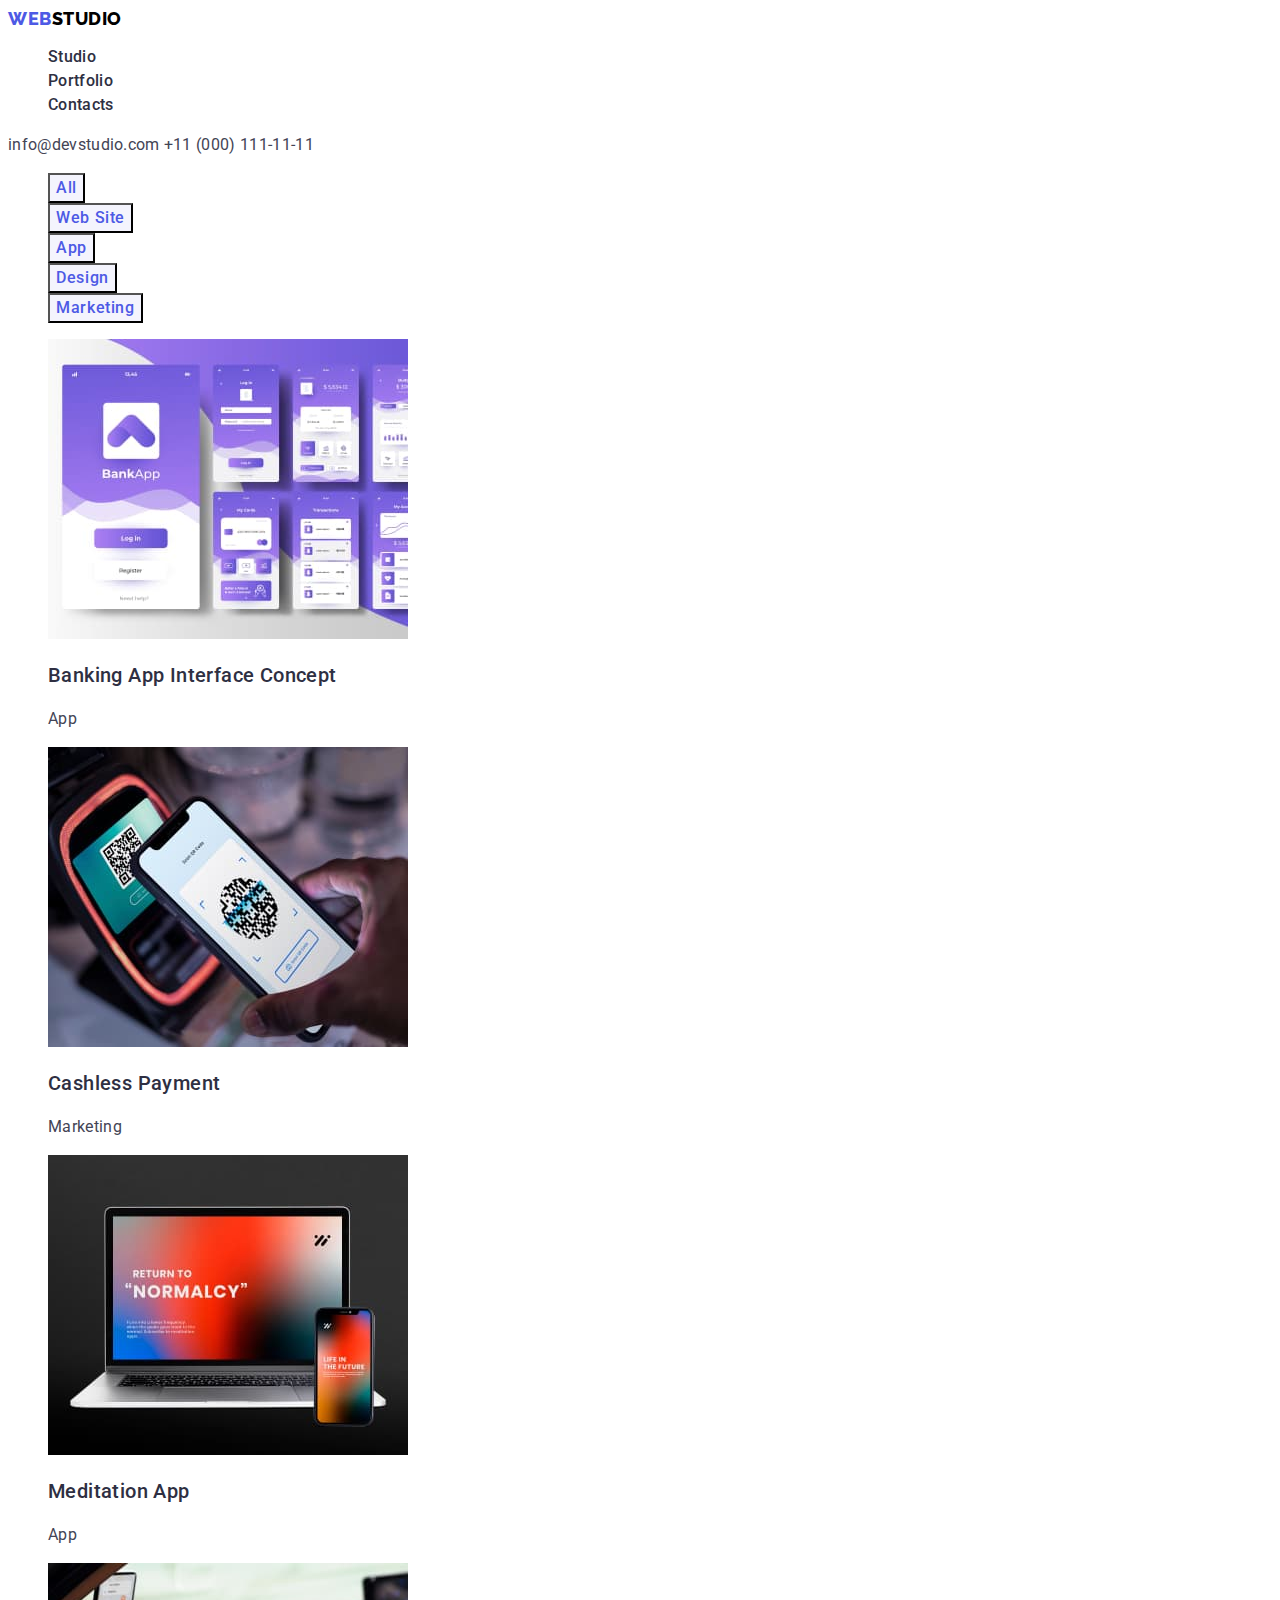
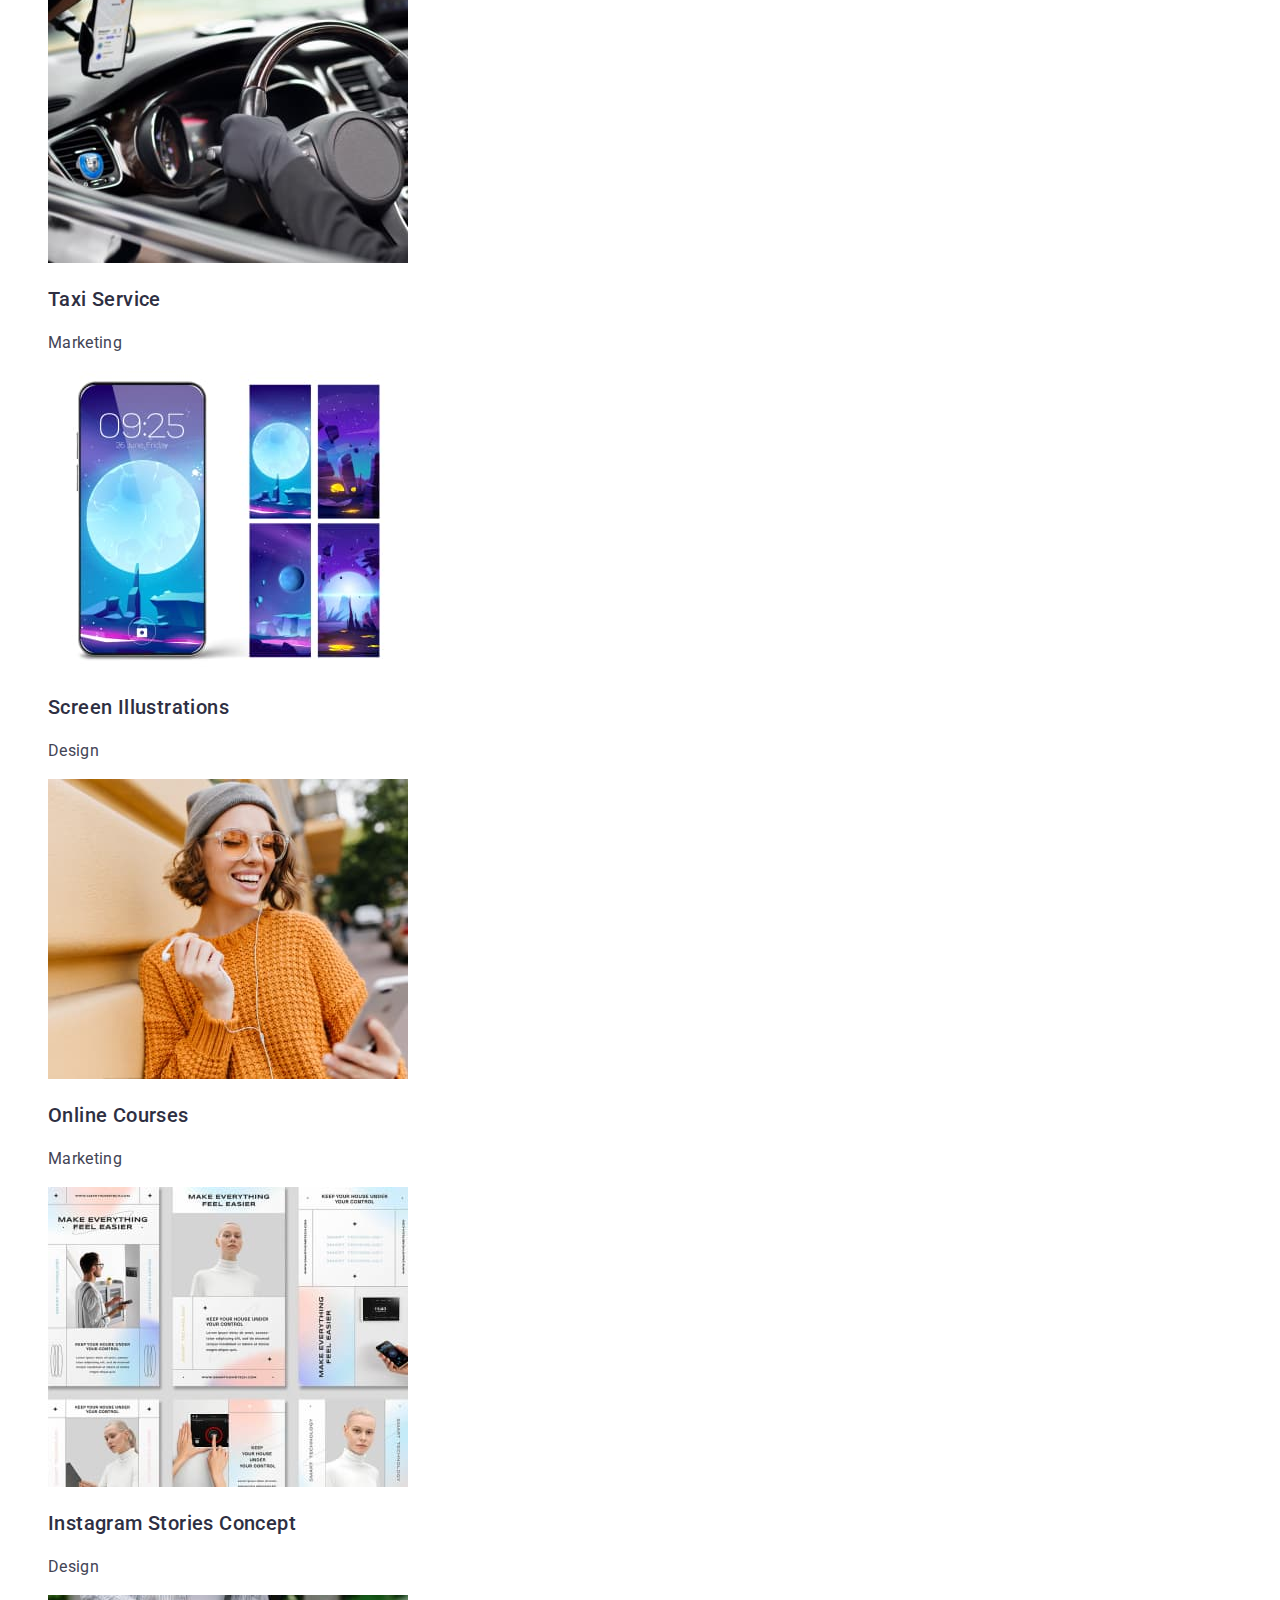
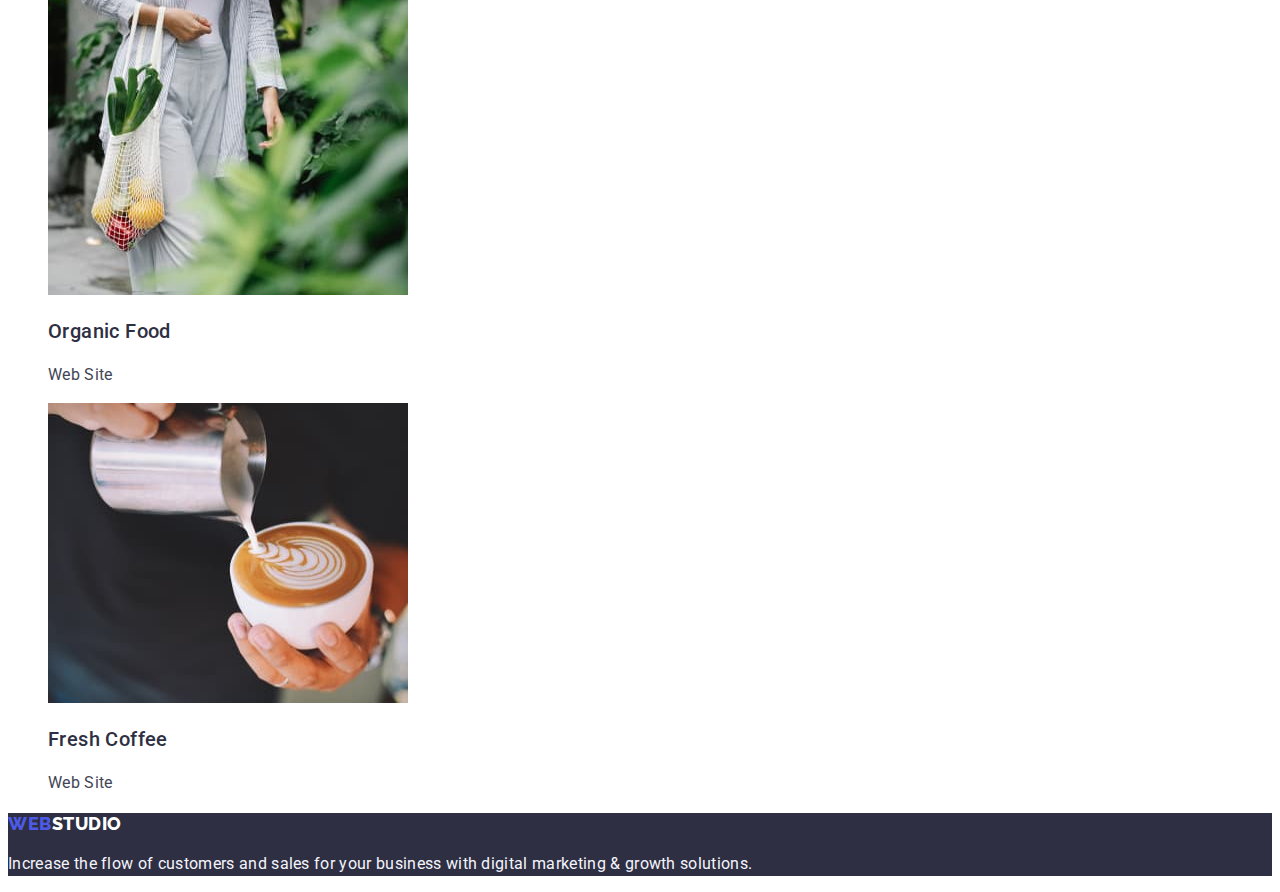
==== portfolio.html @ 9b26c0ab "logo" ====
<!DOCTYPE html>
<html lang="en">
  <head>
    <meta charset="UTF-8" />
    <meta http-equiv="X-UA-Compatible" content="IE=edge" />
    <meta name="viewport" content="width=device-width, initial-scale=1.0" />
    <title>Portfolio</title>
    <link rel="preconnect" href="https://fonts.googleapis.com" />
    <link rel="preconnect" href="https://fonts.gstatic.com" crossorigin />
    <link
      href="https://fonts.googleapis.com/css2?family=Raleway:wght@800&family=Roboto:wght@400;500;700&display=swap"
      rel="stylesheet"
    />
    <link rel="stylesheet" href="./css/styles.css" />
  </head>
  <body>
    <!-- header -->

    <header class="page-header">
      <nav class="page-navigation">
        <a class="link logo" href="./index.html"
          >WEB<span class="logo-second-word-black">STUDIO</span>
        </a>
        <ul class="list menu">
          <li class="menu-item"><a class="link menu-link" href="./index.html">Studio</a></li>
          <li class="menu-item"><a class="link menu-link" href="">Portfolio</a></li>
          <li class="menu-item"><a class="link menu-link" href="">Contacts</a></li>
        </ul>
      </nav>
      <a class="link contact" href="mailto:info@devstudio.com">info@devstudio.com</a>
      <a class="link contact" href="tel:+11(000)1111111">+11 (000) 111-11-11</a>
    </header>

    <!-- MAIN  CONTENT -->
    <!-- buttons -->
    <main>
      <section class="filter">
        <h1 hidden>portfolio filters</h1>
        <ul class="list menu-filter">
          <li class="menu-filter-item">
            <button class="menu-filter-btn" type="button">All</button>
          </li>
          <li class="menu-filter-item">
            <button class="menu-filter-btn" type="button">Web Site</button>
          </li>
          <li class="menu-filter-item">
            <button class="menu-filter-btn" type="button">App</button>
          </li>
          <li class="menu-filter-item">
            <button class="menu-filter-btn" type="button">Design</button>
          </li>
          <li class="menu-filter-item">
            <button class="menu-filter-btn" type="button">Marketing</button>
          </li>
        </ul>

        <h2 hidden>portfolio items</h2>
        <ul class="list portfolio-list">
          <li class="portfolio-list-item">
            <img
              class="portfolio-list-img"
              src="./images/portfolio/bank-app-screens.jpg"
              alt="screens of banking app interface"
              width="360"
              height="300"
            />
            <h3 class="portfolio-list-branch">Banking App Interface Concept</h3>
            <p class="portfolio-list-activity">App</p>
          </li>
          <li class="portfolio-list-item">
            <img
              class="portfolio-list-img"
              src="./images/portfolio/scanner-on-the-phone.jpg"
              alt="someone scan the QR code"
              width="360"
              height="300"
            />
            <h3 class="portfolio-list-branch">Cashless Payment</h3>
            <p class="portfolio-list-activity">Marketing</p>
          </li>
          <li class="portfolio-list-item">
            <img
              class="portfolio-list-img"
              src="./images/portfolio/laptop-and-phone.jpg"
              alt="laptop and phone with a meditation application interface on the screen"
              width="360"
              height="300"
            />
            <h3 class="portfolio-list-branch">Meditation App</h3>
            <p class="portfolio-list-activity">App</p>
          </li>

          <li class="portfolio-list-item">
            <img
              class="portfolio-list-img"
              src="./images/portfolio/car-steering-wheel.jpg"
              alt="someone is driving a car"
              width="360"
              height="300"
            />
            <h3 class="portfolio-list-branch">Taxi Service</h3>
            <p class="portfolio-list-activity">Marketing</p>
          </li>
          <li class="portfolio-list-item">
            <img
              class="portfolio-list-img"
              src="./images/portfolio/themes-for-phone.jpg"
              alt="phone and monthly themes for it"
              width="360"
              height="300"
            />
            <h3 class="portfolio-list-branch">Screen Illustrations</h3>
            <p class="portfolio-list-activity">Design</p>
          </li>
          <li class="portfolio-list-item">
            <img
              class="portfolio-list-img"
              src="./images/portfolio/girl-in-glasses.jpg"
              alt="a girl in yellow glasses looks at the phone"
              width="360"
              height="300"
            />
            <h3 class="portfolio-list-branch">Online Courses</h3>
            <p class="portfolio-list-activity">Marketing</p>
          </li>

          <li class="portfolio-list-item">
            <img
              class="portfolio-list-img"
              src="./images/portfolio/slides-with-smart-home-concepts.jpg"
              alt="slides with smart home concepts"
              width="360"
              height="300"
            />
            <h3 class="portfolio-list-branch">Instagram Stories Concept</h3>
            <p class="portfolio-list-activity">Design</p>
          </li>
          <li class="portfolio-list-item">
            <img
              class="portfolio-list-img"
              src="./images/portfolio/woman-with-vegetables.jpg"
              alt="a woman in white pants walks with vegetables"
              width="360"
              height="300"
            />
            <h3 class="portfolio-list-branch">Organic Food</h3>
            <p class="portfolio-list-activity">Web Site</p>
          </li>
          <li class="portfolio-list-item">
            <img
              class="portfolio-list-img"
              src="./images/portfolio/cup-of-coffy.jpg"
              alt="the barista makes coffee"
              width="360"
              height="300"
            />
            <h3 class="portfolio-list-branch">Fresh Coffee</h3>
            <p class="portfolio-list-activity">Web Site</p>
          </li>
        </ul>
      </section>
    </main>

    <!-- footer -->

    <footer class="footer">
      <h3 class="logo">WEB<span class="logo-second-word-white">STUDIO</span></h3>
      <p class="footer-message">
        Increase the flow of customers and sales for your business with digital marketing & growth
        solutions.
      </p>
    </footer>
  </body>
</html>
---- css/styles.css ----
.list {
  list-style: none;
}

.link {
  text-decoration: none;
}

button {
  font-family: inherit;
  cursor: pointer;
}

:root {
  --main-font-family: 'Roboto', sans-serif;
}

body {
  font-family: var(--main-font-family);
}

/* header */

.menu-link {
  font-weight: 500;
  font-size: 16px;
  line-height: 1.5;
  letter-spacing: 0.02em;

  color: #2e2f42;
}

.menu-link:hover,
.menu-link:focus {
  color: #404bbf;
}

.contact {
  font-weight: 400;
  font-size: 16px;
  line-height: 1.5;
  letter-spacing: 0.02em;

  color: #434455;
}

.contact:hover,
.contact:focus {
  color: #404bbf;
}

/*  slogan*/
.slogan {
  background-color: #2e2f42;
}

.main-title {
  font-weight: 700;
  font-size: 56px;
  line-height: 1.07;
  letter-spacing: 0.02em;
  color: #ffffff;
}
.modal-open-btn {
  font-weight: 500;
  font-size: 16px;
  line-height: 1.5;
  letter-spacing: 0.04em;
  color: #ffffff;
  background-color: #4d5ae5;
}

.modal-open-btn:hover,
.modal-open-btn:focus {
  background-color: #404bbf;
}

.advantages-title {
  font-weight: 500;
  font-size: 20px;
  line-height: 1.2;
  letter-spacing: 0.02em;
  color: #2e2f42;
}
.advantages-description {
  font-weight: 400;
  font-size: 16px;
  line-height: 1.5;
  letter-spacing: 0.02em;
  color: #434455;
}

/*  What are we doing*/

.suptitle {
  font-weight: 700;
  font-size: 36px;
  line-height: 1.11;
  letter-spacing: 0.02em;
  text-transform: capitalize;
  color: #2e2f42;
}

/* Our Team */

.our-team {
  background-color: #f4f4fd;
}

.employees-list-name {
  font-weight: 500;
  font-size: 20px;
  line-height: 1.2;
  letter-spacing: 0.02em;
  color: #2e2f42;
}
.employees-list-position {
  font-weight: 400;
  font-size: 16px;
  line-height: 1.5;

  letter-spacing: 0.02em;
  color: #434455;
}

.team-gallery-list-item {
  background-color: #ffffff;
}

/* footer */

.footer {
  background-color: #2e2f42;
}
.footer-message {
  font-weight: 400;
  font-size: 16px;
  line-height: 1.5;
  letter-spacing: 0.02em;
  color: #f4f4fd;
}

.logo-first-word {
  color: #4d5ae5;
}

.logo {
  font-family: 'Raleway', sans-serif;
  font-weight: 800;
  font-size: 18px;
  line-height: 1.17;
  letter-spacing: 0.03em;
  color: #4d5ae5;
}

.logo-second-word-white {
  color: #ffffff;
}

.logo-second-word-black {
  color: black;
}

/* portfolio */

.menu-filter-btn {
  font-weight: 500;
  font-size: 16px;
  line-height: 1.5;
  letter-spacing: 0.04em;
  color: #4d5ae5;
  background: #f4f4fd;
}

.menu-filter-btn:hover,
.menu-filter-btn:focus {
  background-color: #404bbf;
  color: #ffffff;
}

.portfolio-list-branch {
  font-weight: 500;
  font-size: 20px;
  line-height: 1.2;
  letter-spacing: 0.02em;
  color: #2e2f42;
}

.portfolio-list-activity {
  font-weight: 400;
  font-size: 16px;
  line-height: 1.5;
  letter-spacing: 0.02em;
  color: #434455;
}
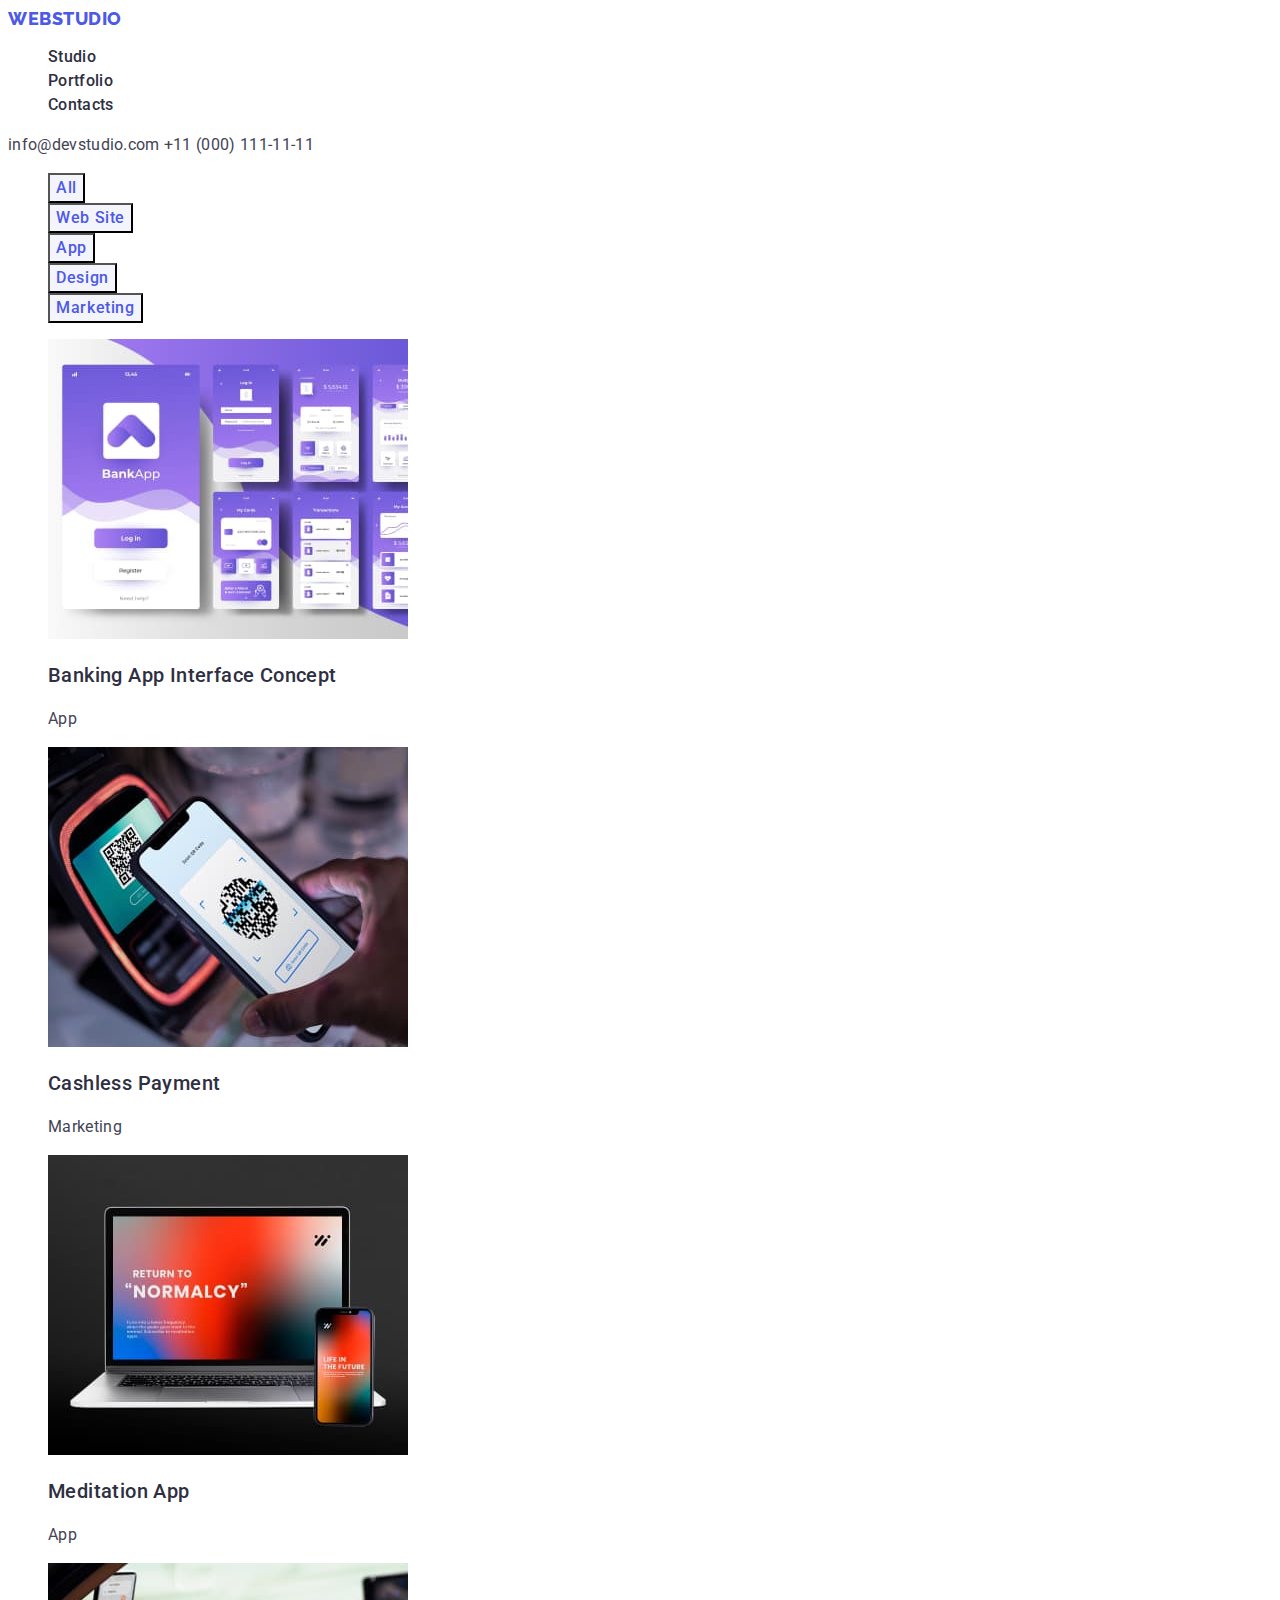
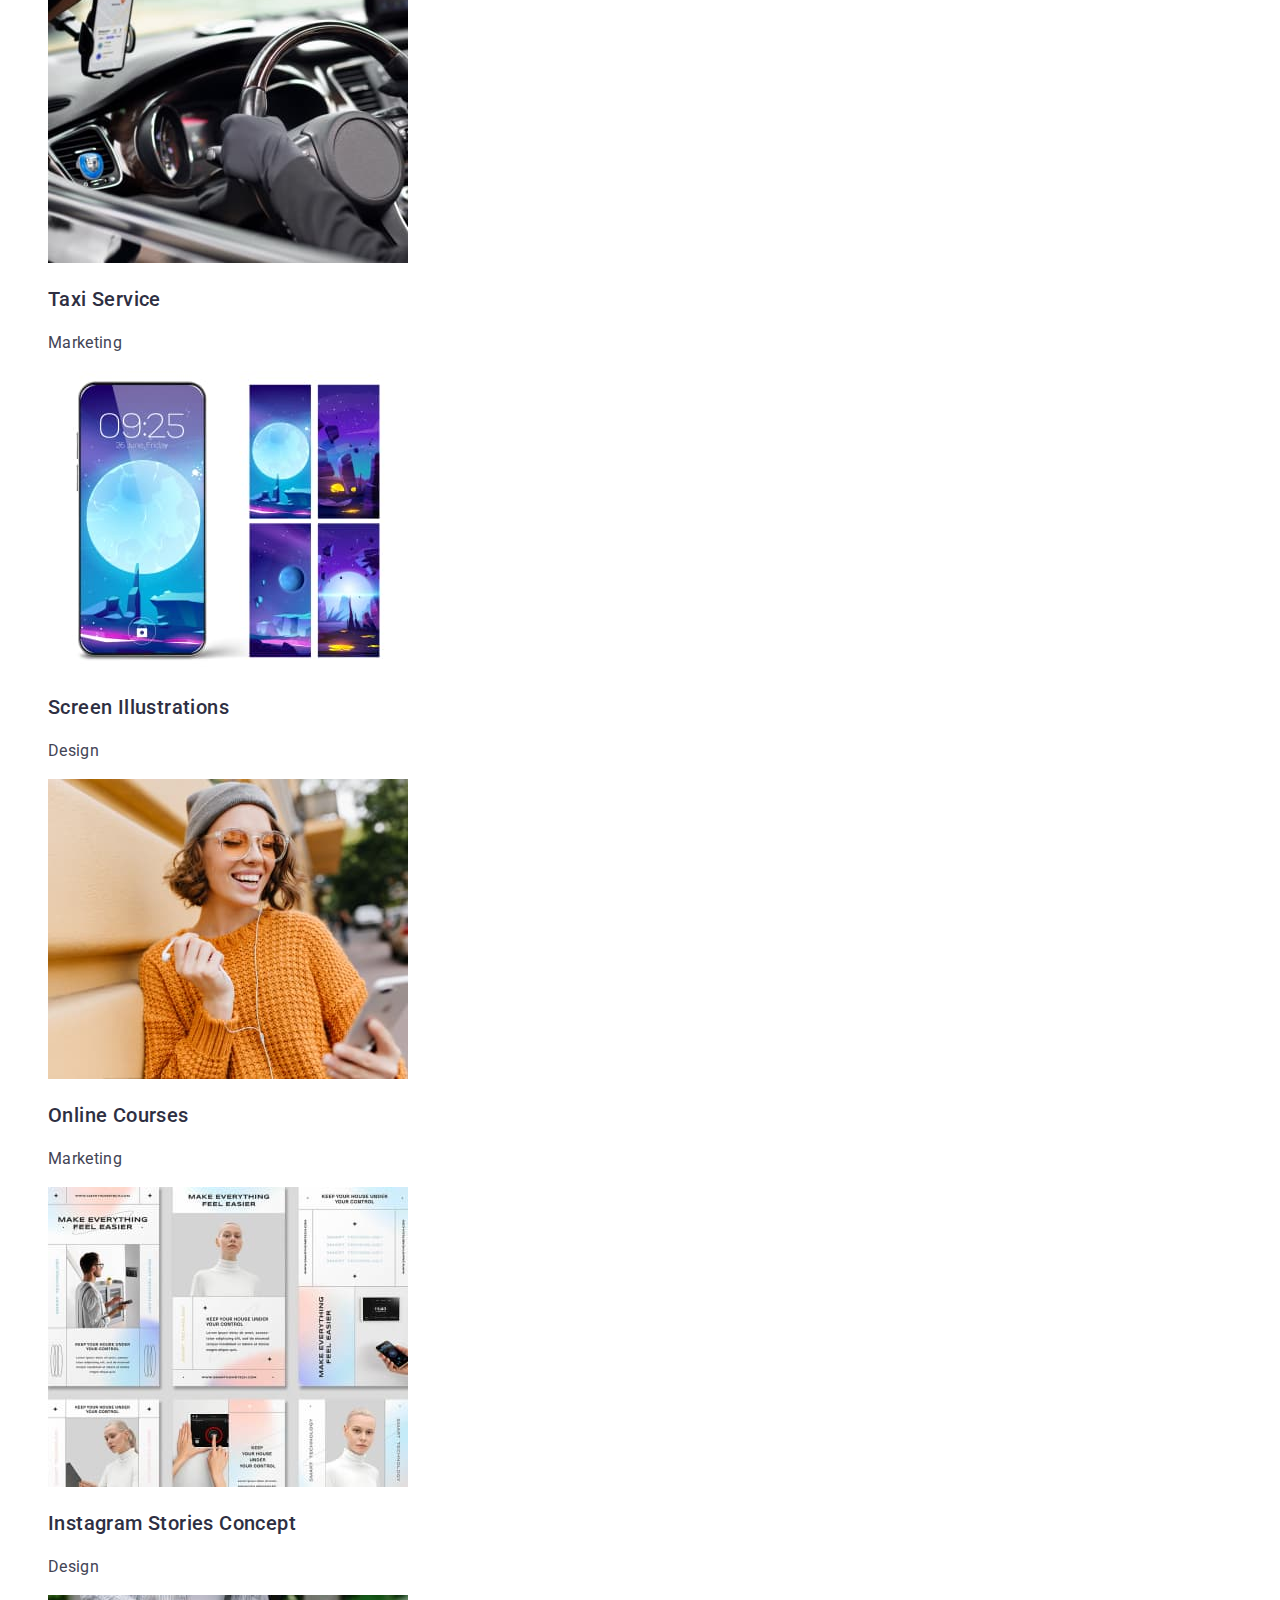
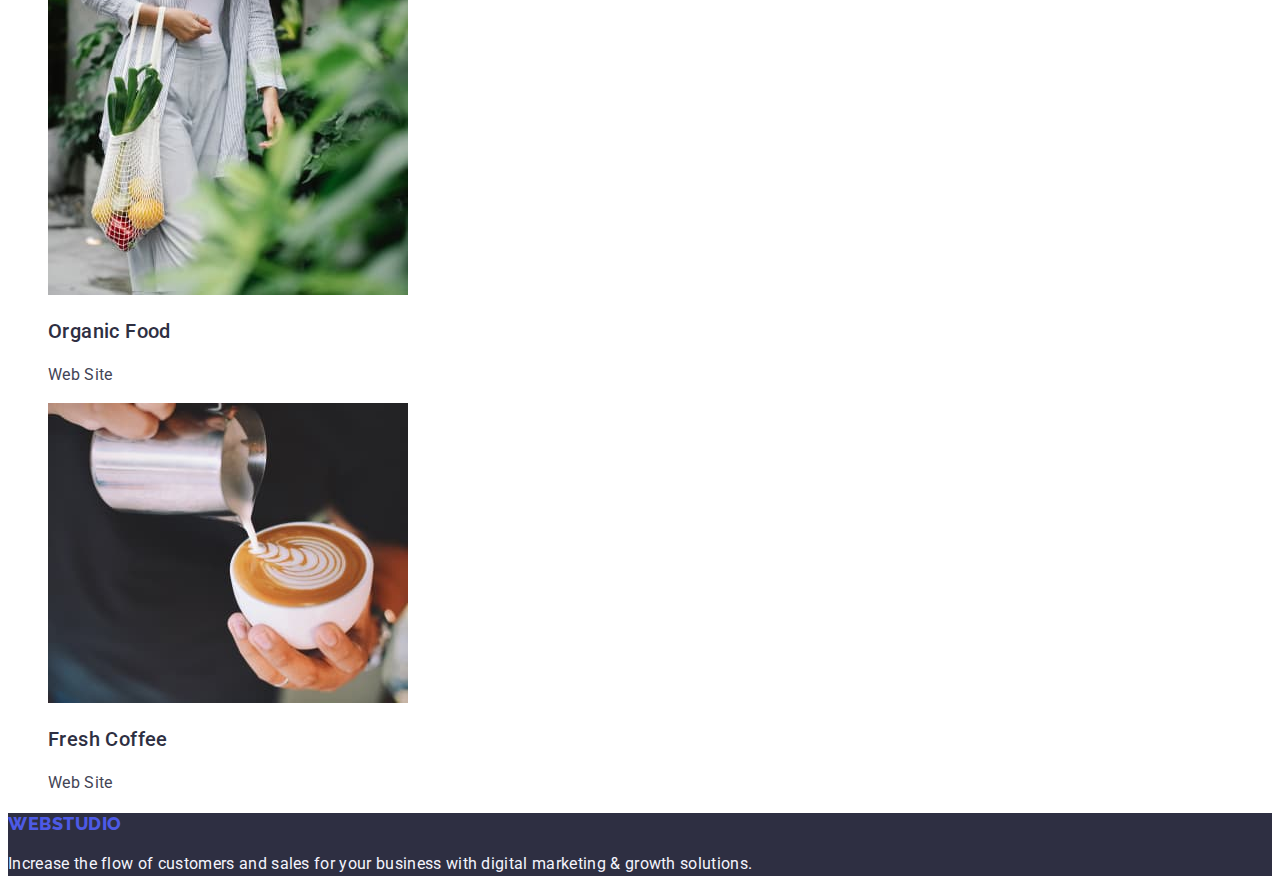
==== commit 61b4db66: "header" ====
--- a/portfolio.html
+++ b/portfolio.html
@@ -19,7 +19,7 @@
     <header class="page-header">
       <nav class="page-navigation">
         <a class="link logo" href="./index.html"
-          >WEB<span class="logo-second-word-black">STUDIO</span>
+          >web<span class="logo-second-word-black">Studio</span>
         </a>
         <ul class="list menu">
           <li class="menu-item"><a class="link menu-link" href="./index.html">Studio</a></li>
@@ -164,7 +164,7 @@
     <!-- footer -->
 
     <footer class="footer">
-      <h3 class="logo">WEB<span class="logo-second-word-white">STUDIO</span></h3>
+      <h3 class="logo">web<span class="logo-second-word-white">Studio</span></h3>
       <p class="footer-message">
         Increase the flow of customers and sales for your business with digital marketing & growth
         solutions.
--- a/css/styles.css
+++ b/css/styles.css
@@ -13,10 +13,16 @@
 
 :root {
   --main-font-family: 'Roboto', sans-serif;
+  --secondary-font-family: 'Raleway', sans-serif;
+  --background-color: #ffffff;
+  --logo-second-word-header: #2e2f42;
+  --logo-second-word-footer: #f4f4fd;
 }
 
 body {
   font-family: var(--main-font-family);
+  color: #434455;
+  background-color: #ffffff;
 }
 
 /* header */
@@ -40,7 +46,6 @@
   font-size: 16px;
   line-height: 1.5;
   letter-spacing: 0.02em;
-
   color: #434455;
 }
 
@@ -140,25 +145,26 @@
   color: #f4f4fd;
 }
 
-.logo-first-word {
-  color: #4d5ae5;
+.color {
+  color: #2e2f42;
 }
 
 .logo {
-  font-family: 'Raleway', sans-serif;
+  font-family: var(--secondary-font-family);
   font-weight: 800;
   font-size: 18px;
   line-height: 1.17;
   letter-spacing: 0.03em;
   color: #4d5ae5;
-}
-
-.logo-second-word-white {
-  color: #ffffff;
-}
-
-.logo-second-word-black {
-  color: black;
+  text-transform: uppercase;
+}
+
+.logo-second-word-footer {
+  color: var(--logo-second-word-footer);
+}
+
+.logo-second-word-header {
+  color: var(--logo-second-word-header);
 }
 
 /* portfolio */
@@ -169,7 +175,7 @@
   line-height: 1.5;
   letter-spacing: 0.04em;
   color: #4d5ae5;
-  background: #f4f4fd;
+  background-color: #f4f4fd;
 }
 
 .menu-filter-btn:hover,
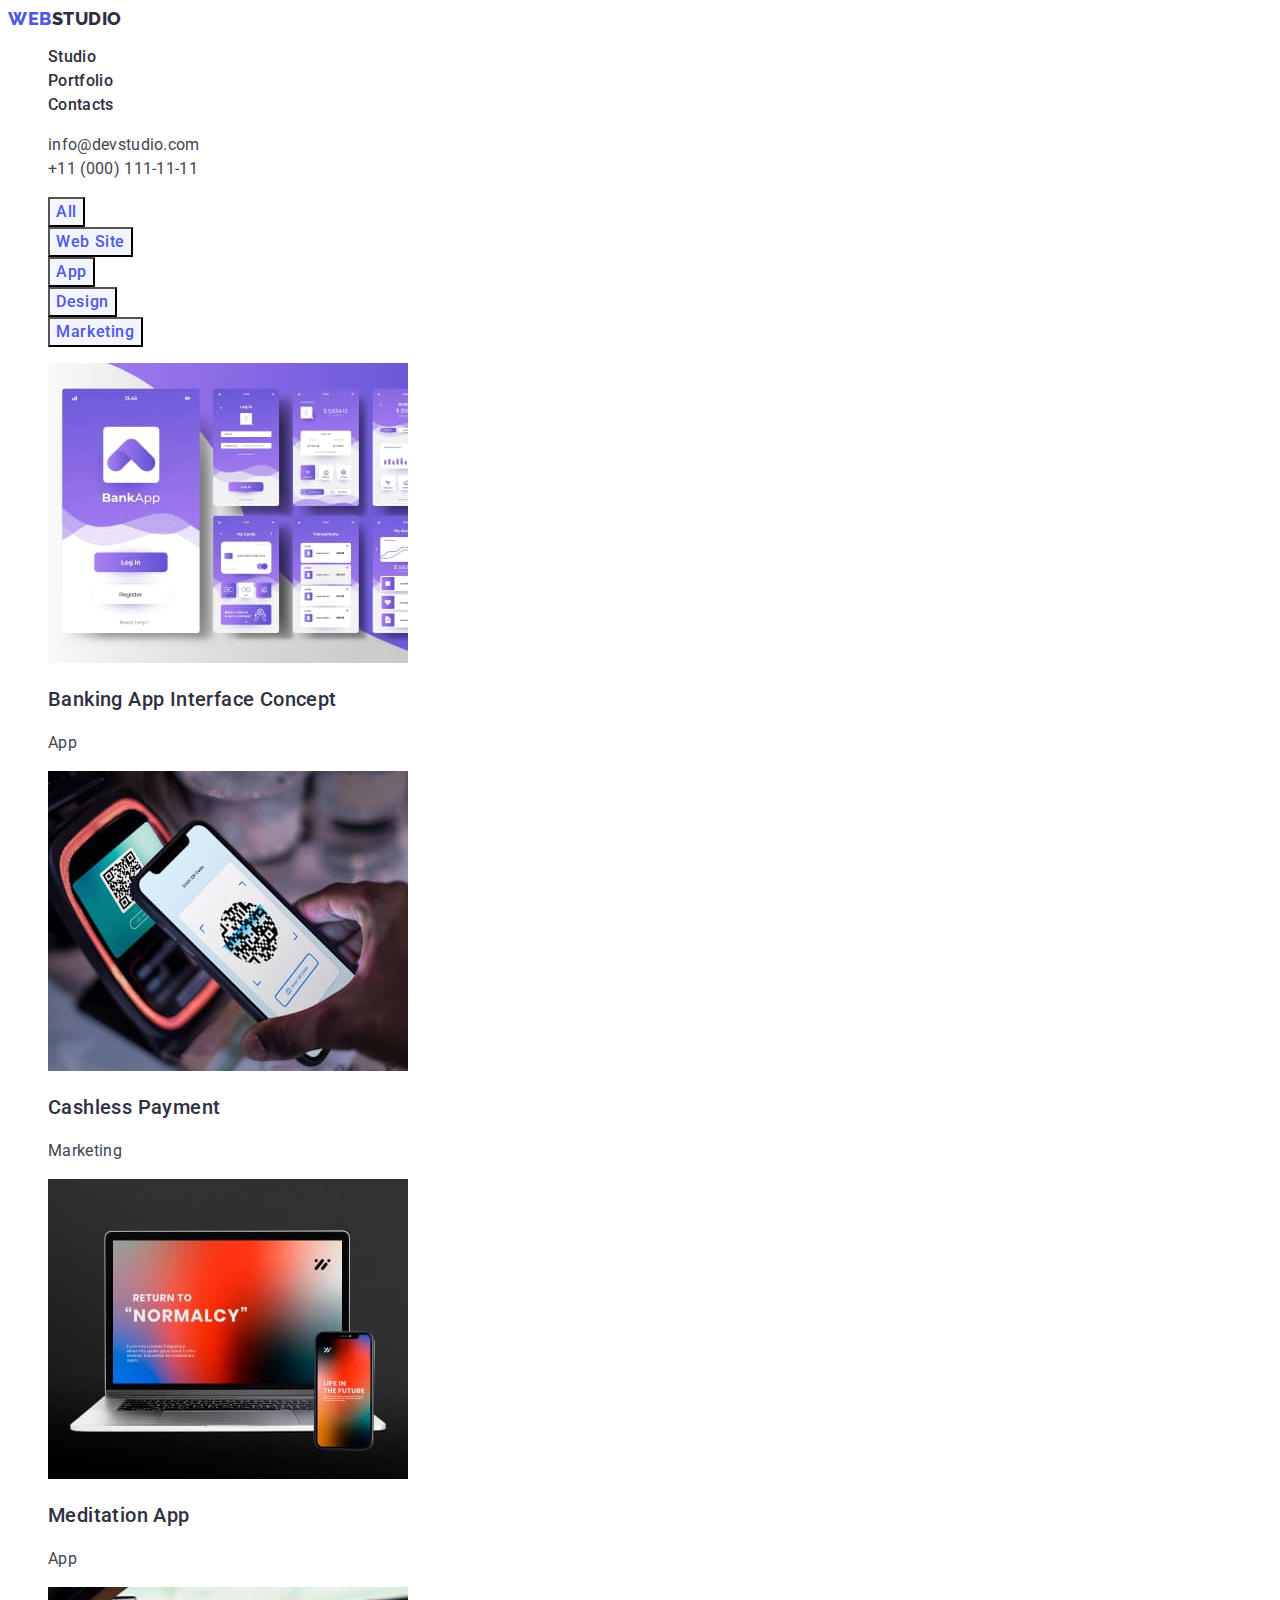
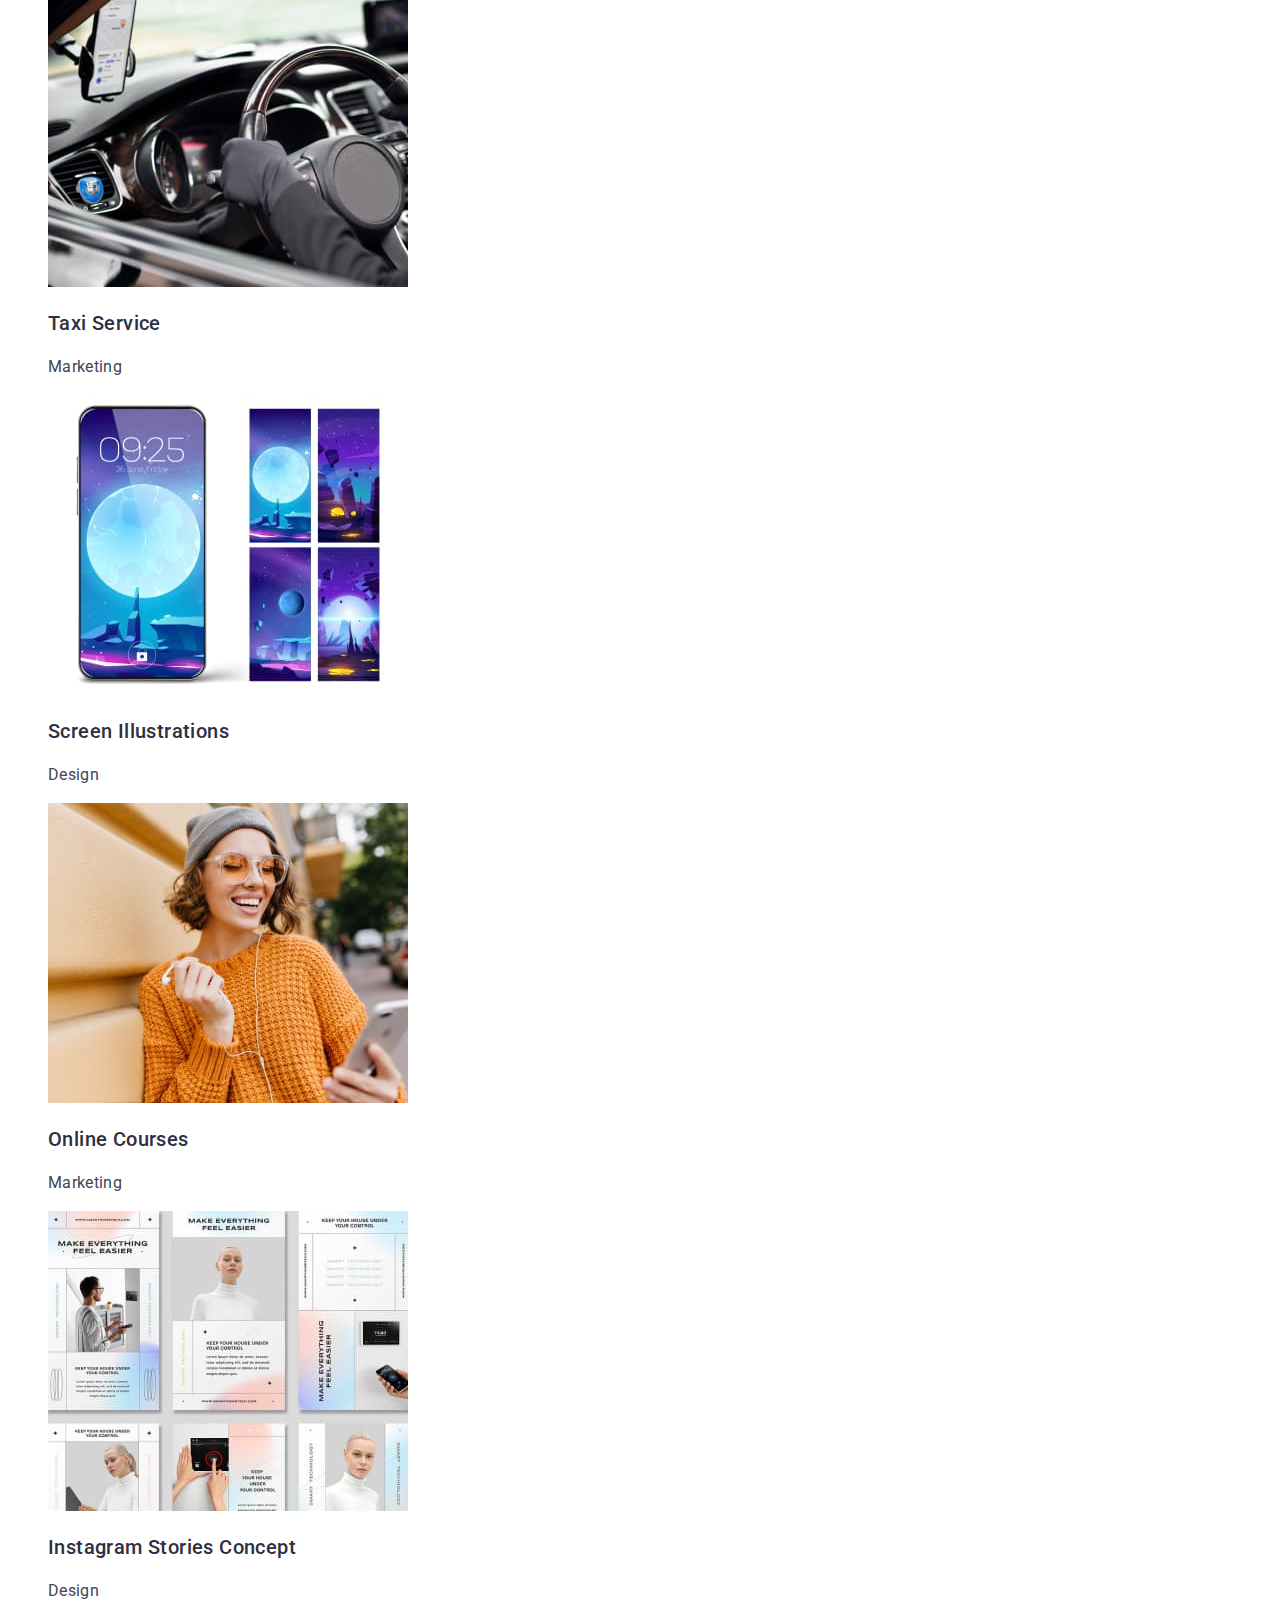
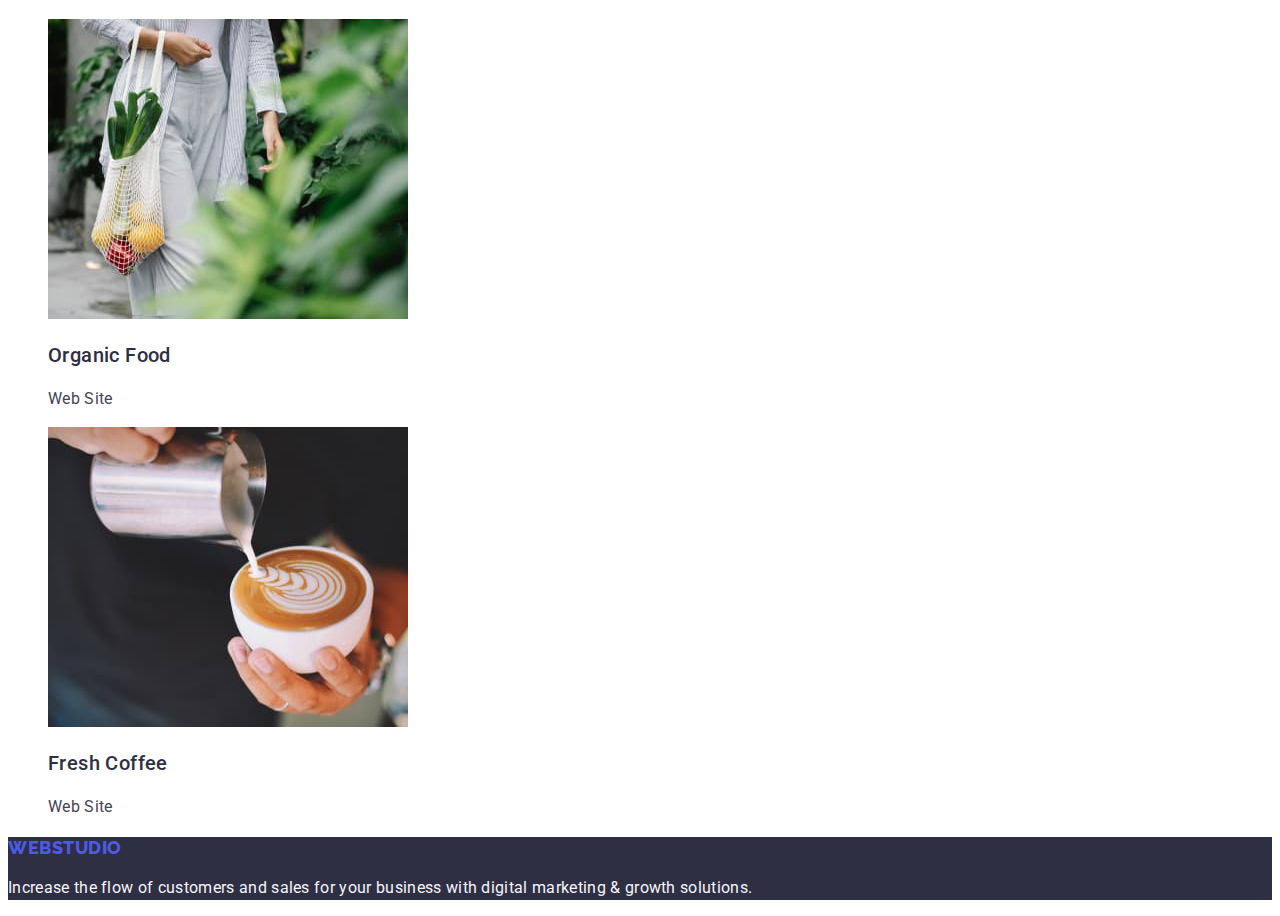
==== commit 20350b40: "footer" ====
--- a/portfolio.html
+++ b/portfolio.html
@@ -19,16 +19,20 @@
     <header class="page-header">
       <nav class="page-navigation">
         <a class="link logo" href="./index.html"
-          >web<span class="logo-second-word-black">Studio</span>
+          >web<span class="logo-second-word-header">Studio</span>
         </a>
         <ul class="list menu">
           <li class="menu-item"><a class="link menu-link" href="./index.html">Studio</a></li>
-          <li class="menu-item"><a class="link menu-link" href="">Portfolio</a></li>
+          <li class="menu-item"><a class="link menu-link" href="./portfolio.html">Portfolio</a></li>
           <li class="menu-item"><a class="link menu-link" href="">Contacts</a></li>
         </ul>
       </nav>
-      <a class="link contact" href="mailto:info@devstudio.com">info@devstudio.com</a>
-      <a class="link contact" href="tel:+11(000)1111111">+11 (000) 111-11-11</a>
+      <address class="page-contact">
+        <ul class="list">
+          <li><a class="link contact" href="mailto:info@devstudio.com">info@devstudio.com</a></li>
+          <li><a class="link contact" href="tel:+11(000)1111111">+11 (000) 111-11-11</a></li>
+        </ul>
+      </address>
     </header>
 
     <!-- MAIN  CONTENT -->
--- a/css/styles.css
+++ b/css/styles.css
@@ -41,6 +41,10 @@
   color: #404bbf;
 }
 
+.page-contact {
+  font-style: normal;
+}
+
 .contact {
   font-weight: 400;
   font-size: 16px;
@@ -64,6 +68,7 @@
   font-size: 56px;
   line-height: 1.07;
   letter-spacing: 0.02em;
+  text-align: center;
   color: #ffffff;
 }
 .modal-open-btn {
@@ -103,6 +108,7 @@
   line-height: 1.11;
   letter-spacing: 0.02em;
   text-transform: capitalize;
+  text-align: center;
   color: #2e2f42;
 }
 
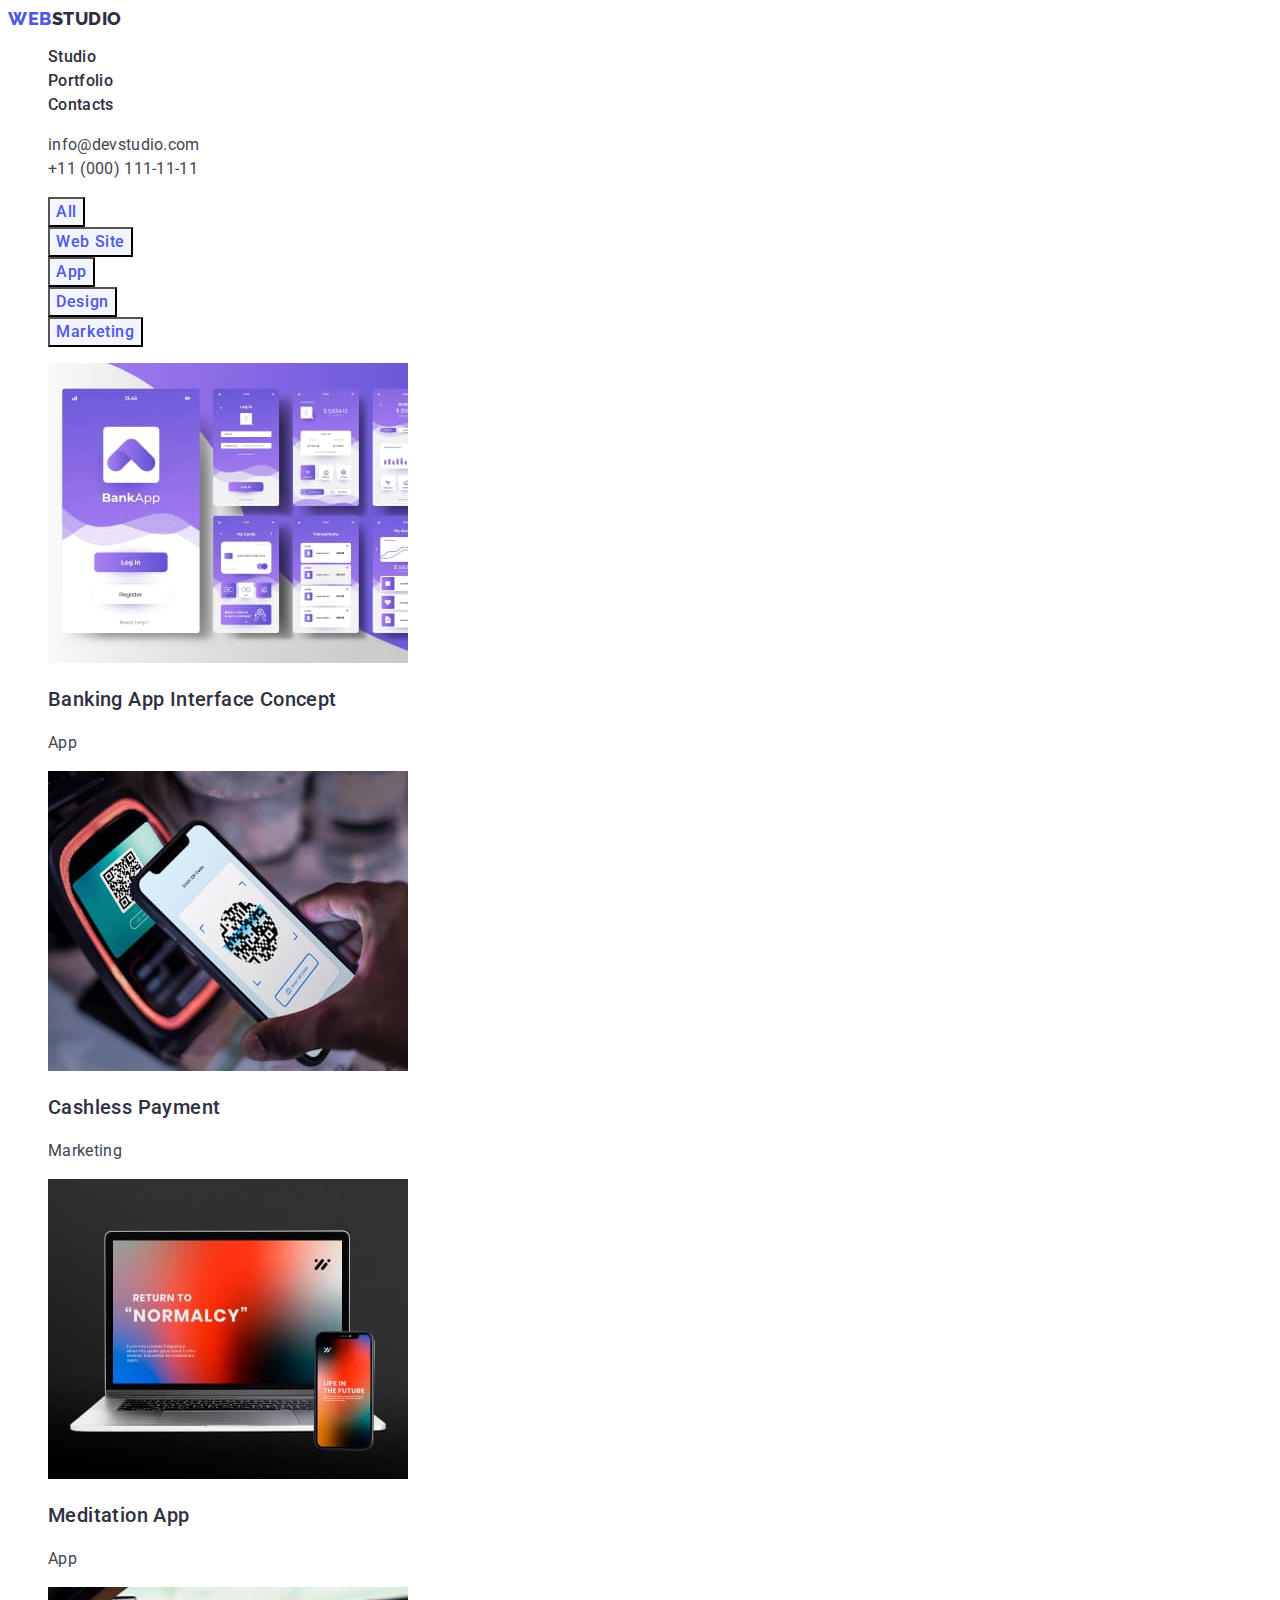
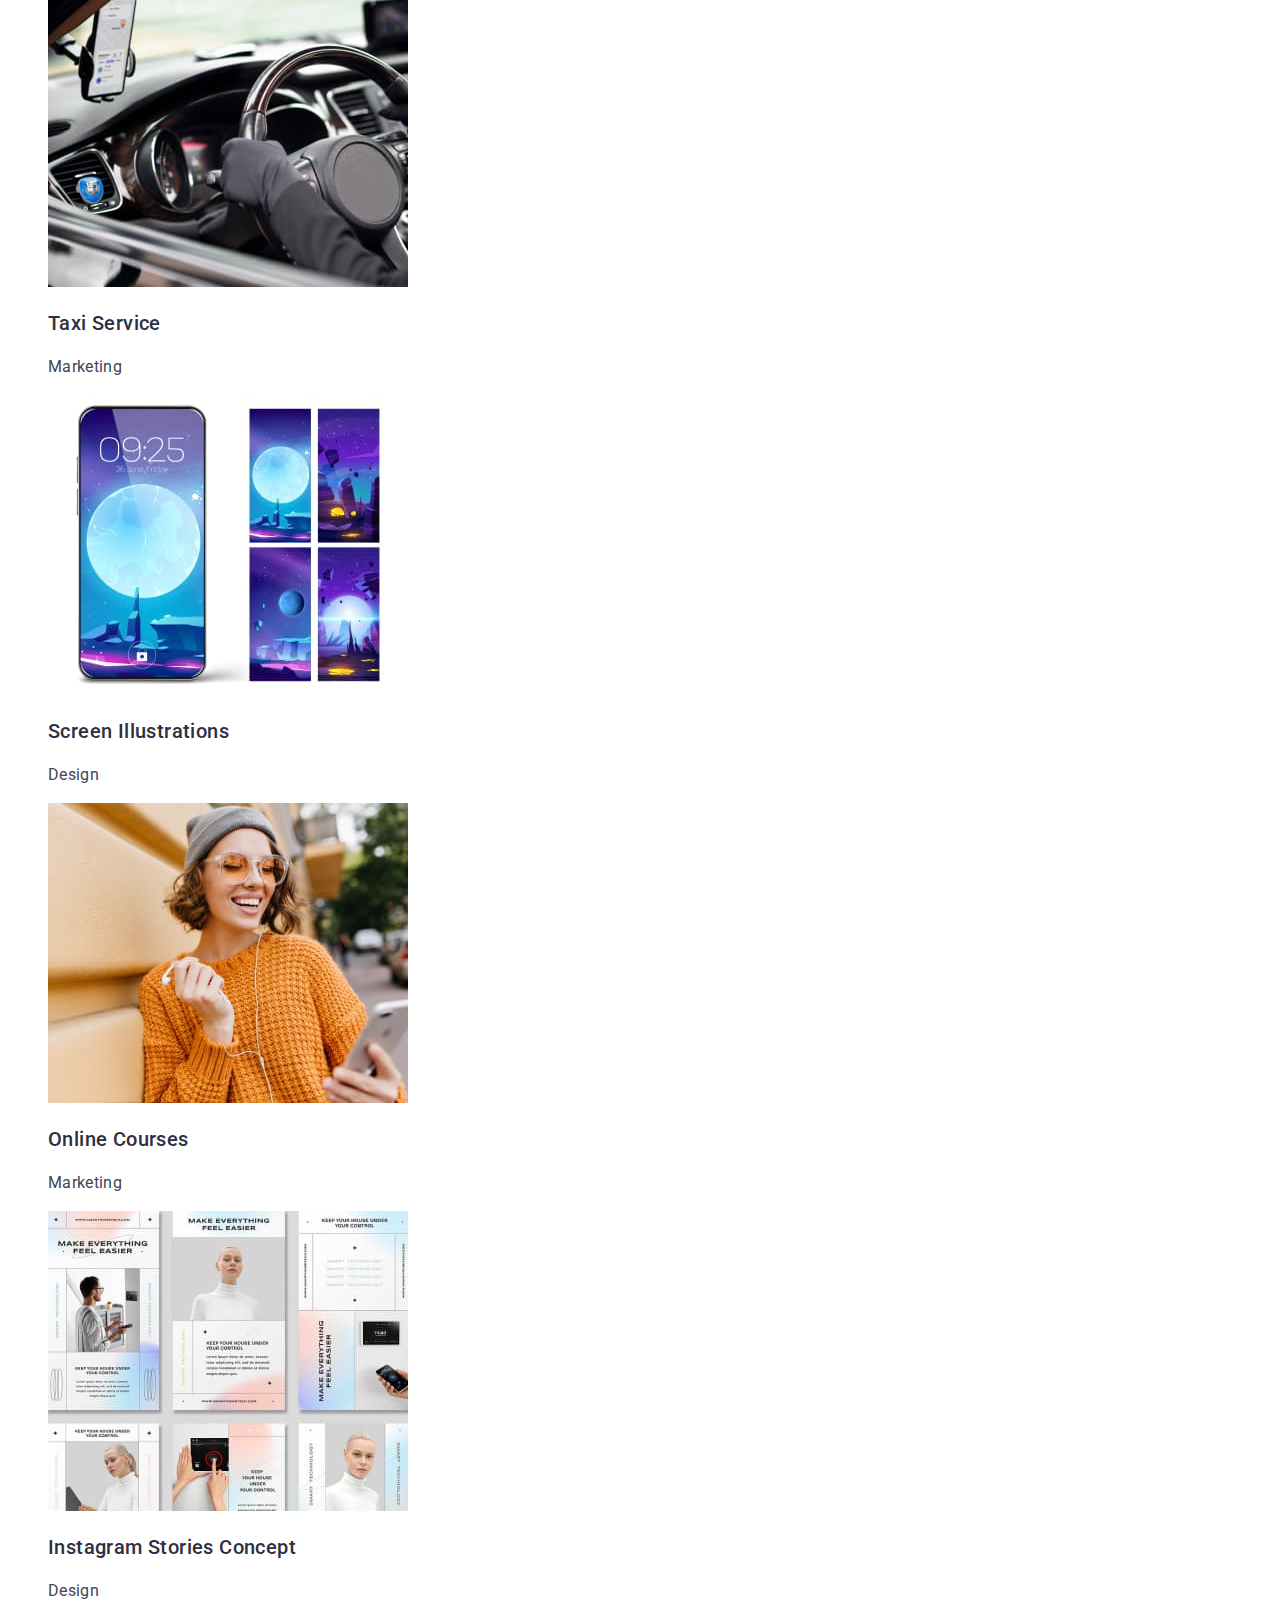
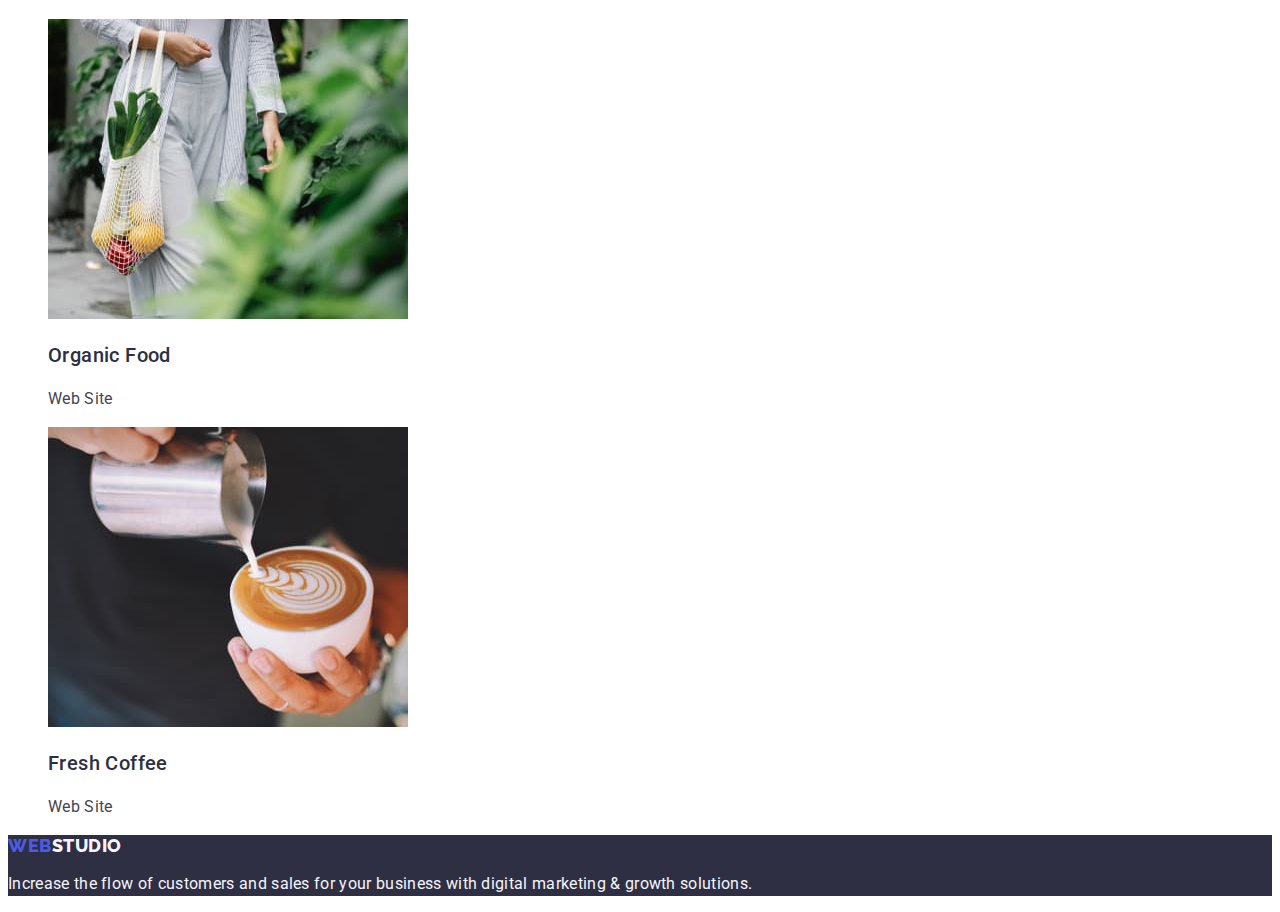
==== commit 12010543: "section portfolio" ====
--- a/portfolio.html
+++ b/portfolio.html
@@ -57,7 +57,9 @@
             <button class="menu-filter-btn" type="button">Marketing</button>
           </li>
         </ul>
+      </section>
 
+      <section>
         <h2 hidden>portfolio items</h2>
         <ul class="list portfolio-list">
           <li class="portfolio-list-item">
@@ -168,7 +170,9 @@
     <!-- footer -->
 
     <footer class="footer">
-      <h3 class="logo">web<span class="logo-second-word-white">Studio</span></h3>
+      <a class="link logo" href="./index.html"
+        >web<span class="logo-second-word-footer">Studio</span>
+      </a>
       <p class="footer-message">
         Increase the flow of customers and sales for your business with digital marketing & growth
         solutions.
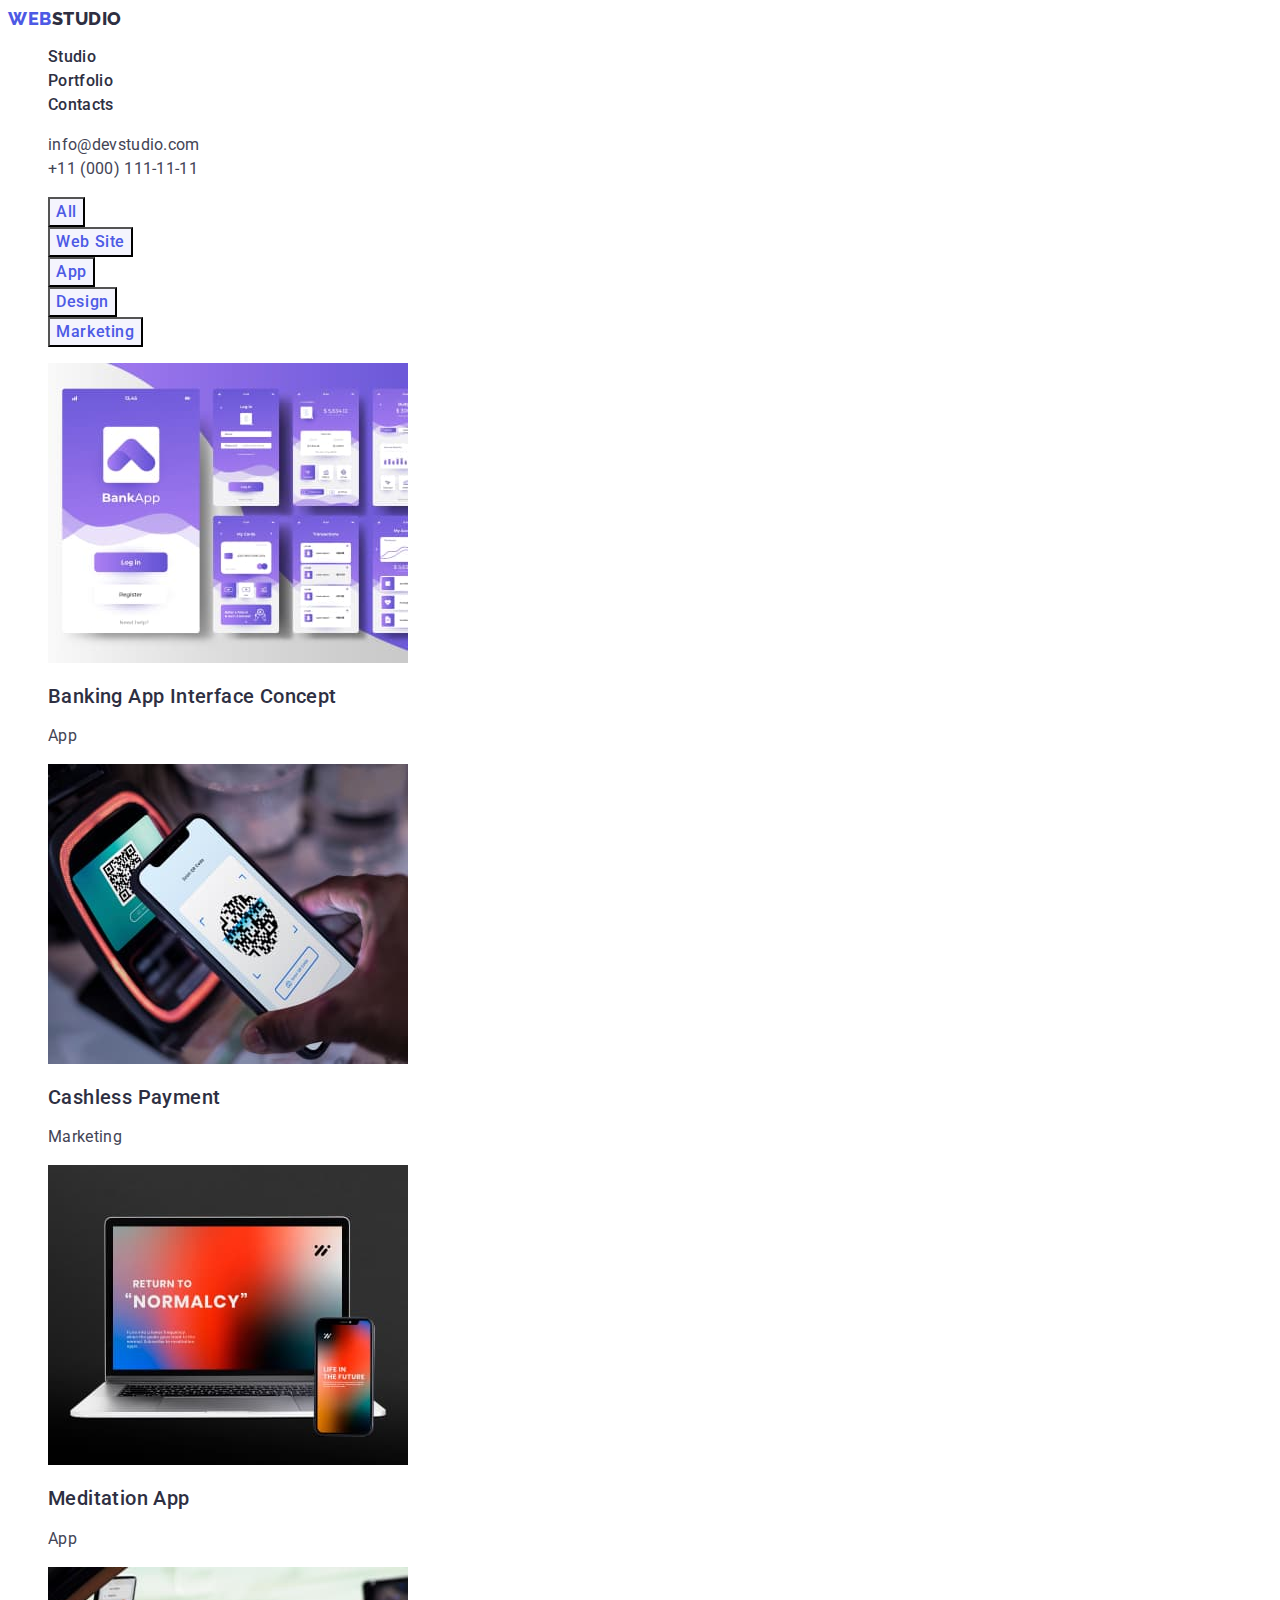
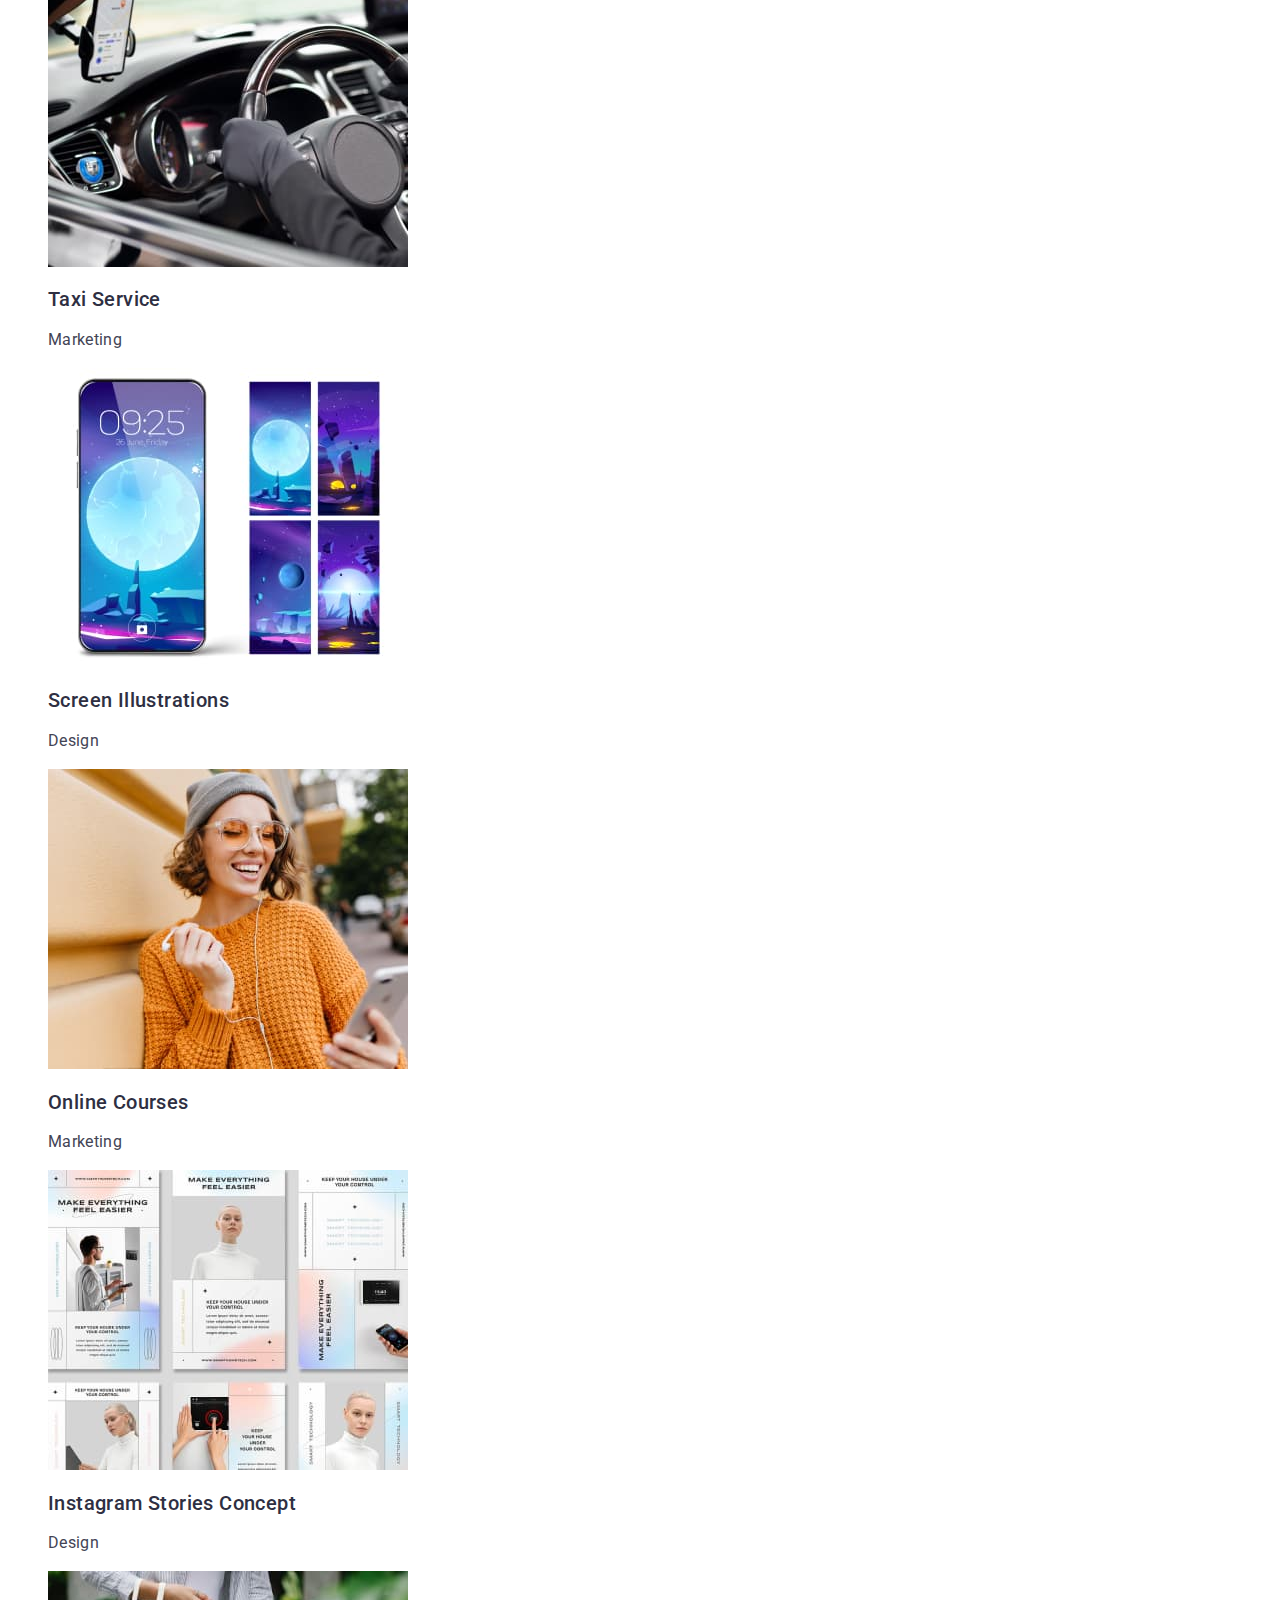
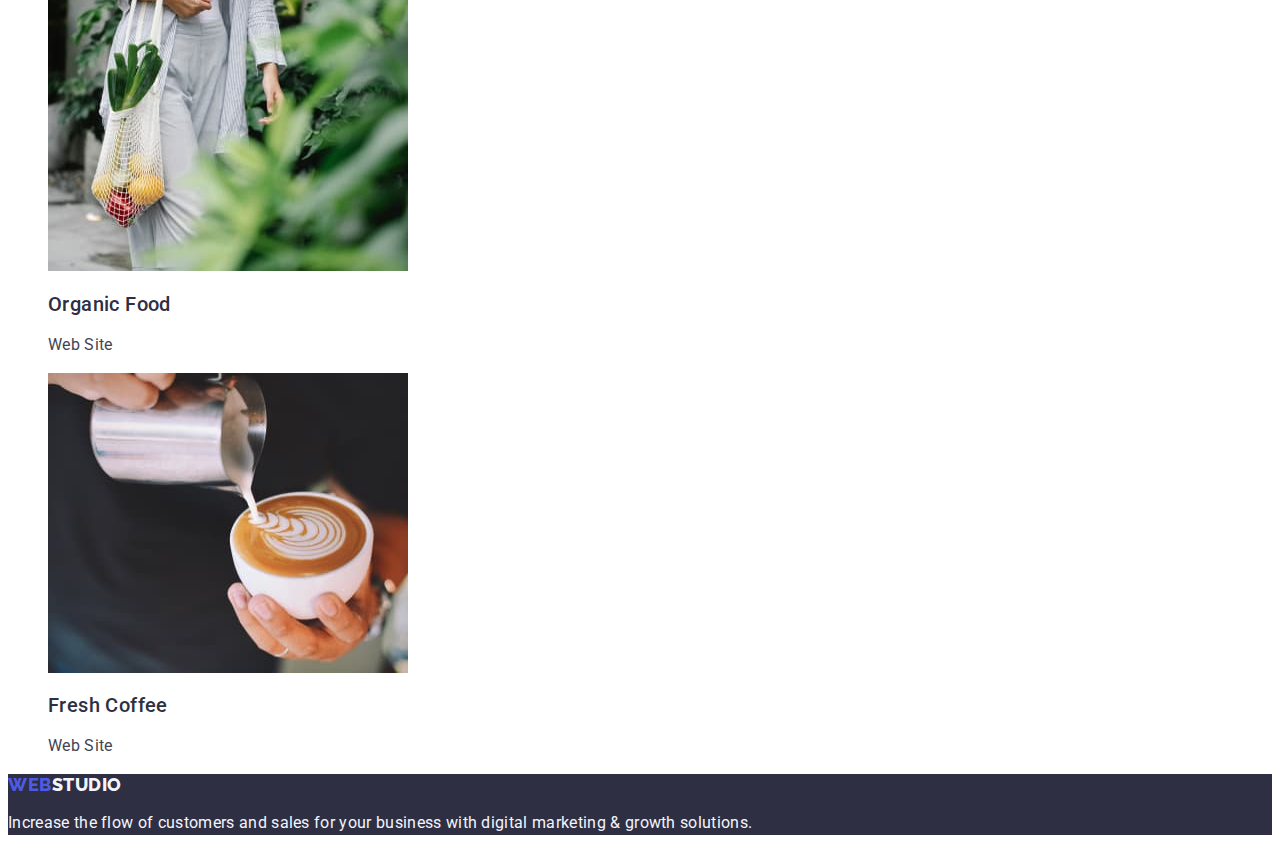
==== commit b0011f6a: "Update portfolio.html" ====
--- a/portfolio.html
+++ b/portfolio.html
@@ -57,10 +57,7 @@
             <button class="menu-filter-btn" type="button">Marketing</button>
           </li>
         </ul>
-      </section>
 
-      <section>
-        <h2 hidden>portfolio items</h2>
         <ul class="list portfolio-list">
           <li class="portfolio-list-item">
             <img
@@ -70,7 +67,7 @@
               width="360"
               height="300"
             />
-            <h3 class="portfolio-list-branch">Banking App Interface Concept</h3>
+            <h2 class="portfolio-list-branch">Banking App Interface Concept</h2>
             <p class="portfolio-list-activity">App</p>
           </li>
           <li class="portfolio-list-item">
@@ -81,7 +78,7 @@
               width="360"
               height="300"
             />
-            <h3 class="portfolio-list-branch">Cashless Payment</h3>
+            <h2 class="portfolio-list-branch">Cashless Payment</h2>
             <p class="portfolio-list-activity">Marketing</p>
           </li>
           <li class="portfolio-list-item">
@@ -92,7 +89,7 @@
               width="360"
               height="300"
             />
-            <h3 class="portfolio-list-branch">Meditation App</h3>
+            <h2 class="portfolio-list-branch">Meditation App</h2>
             <p class="portfolio-list-activity">App</p>
           </li>
 
@@ -104,7 +101,7 @@
               width="360"
               height="300"
             />
-            <h3 class="portfolio-list-branch">Taxi Service</h3>
+            <h2 class="portfolio-list-branch">Taxi Service</h2>
             <p class="portfolio-list-activity">Marketing</p>
           </li>
           <li class="portfolio-list-item">
@@ -115,7 +112,7 @@
               width="360"
               height="300"
             />
-            <h3 class="portfolio-list-branch">Screen Illustrations</h3>
+            <h2 class="portfolio-list-branch">Screen Illustrations</h2>
             <p class="portfolio-list-activity">Design</p>
           </li>
           <li class="portfolio-list-item">
@@ -126,7 +123,7 @@
               width="360"
               height="300"
             />
-            <h3 class="portfolio-list-branch">Online Courses</h3>
+            <h2 class="portfolio-list-branch">Online Courses</h2>
             <p class="portfolio-list-activity">Marketing</p>
           </li>
 
@@ -138,7 +135,7 @@
               width="360"
               height="300"
             />
-            <h3 class="portfolio-list-branch">Instagram Stories Concept</h3>
+            <h2 class="portfolio-list-branch">Instagram Stories Concept</h2>
             <p class="portfolio-list-activity">Design</p>
           </li>
           <li class="portfolio-list-item">
@@ -149,7 +146,7 @@
               width="360"
               height="300"
             />
-            <h3 class="portfolio-list-branch">Organic Food</h3>
+            <h2 class="portfolio-list-branch">Organic Food</h2>
             <p class="portfolio-list-activity">Web Site</p>
           </li>
           <li class="portfolio-list-item">
@@ -160,7 +157,7 @@
               width="360"
               height="300"
             />
-            <h3 class="portfolio-list-branch">Fresh Coffee</h3>
+            <h2 class="portfolio-list-branch">Fresh Coffee</h2>
             <p class="portfolio-list-activity">Web Site</p>
           </li>
         </ul>
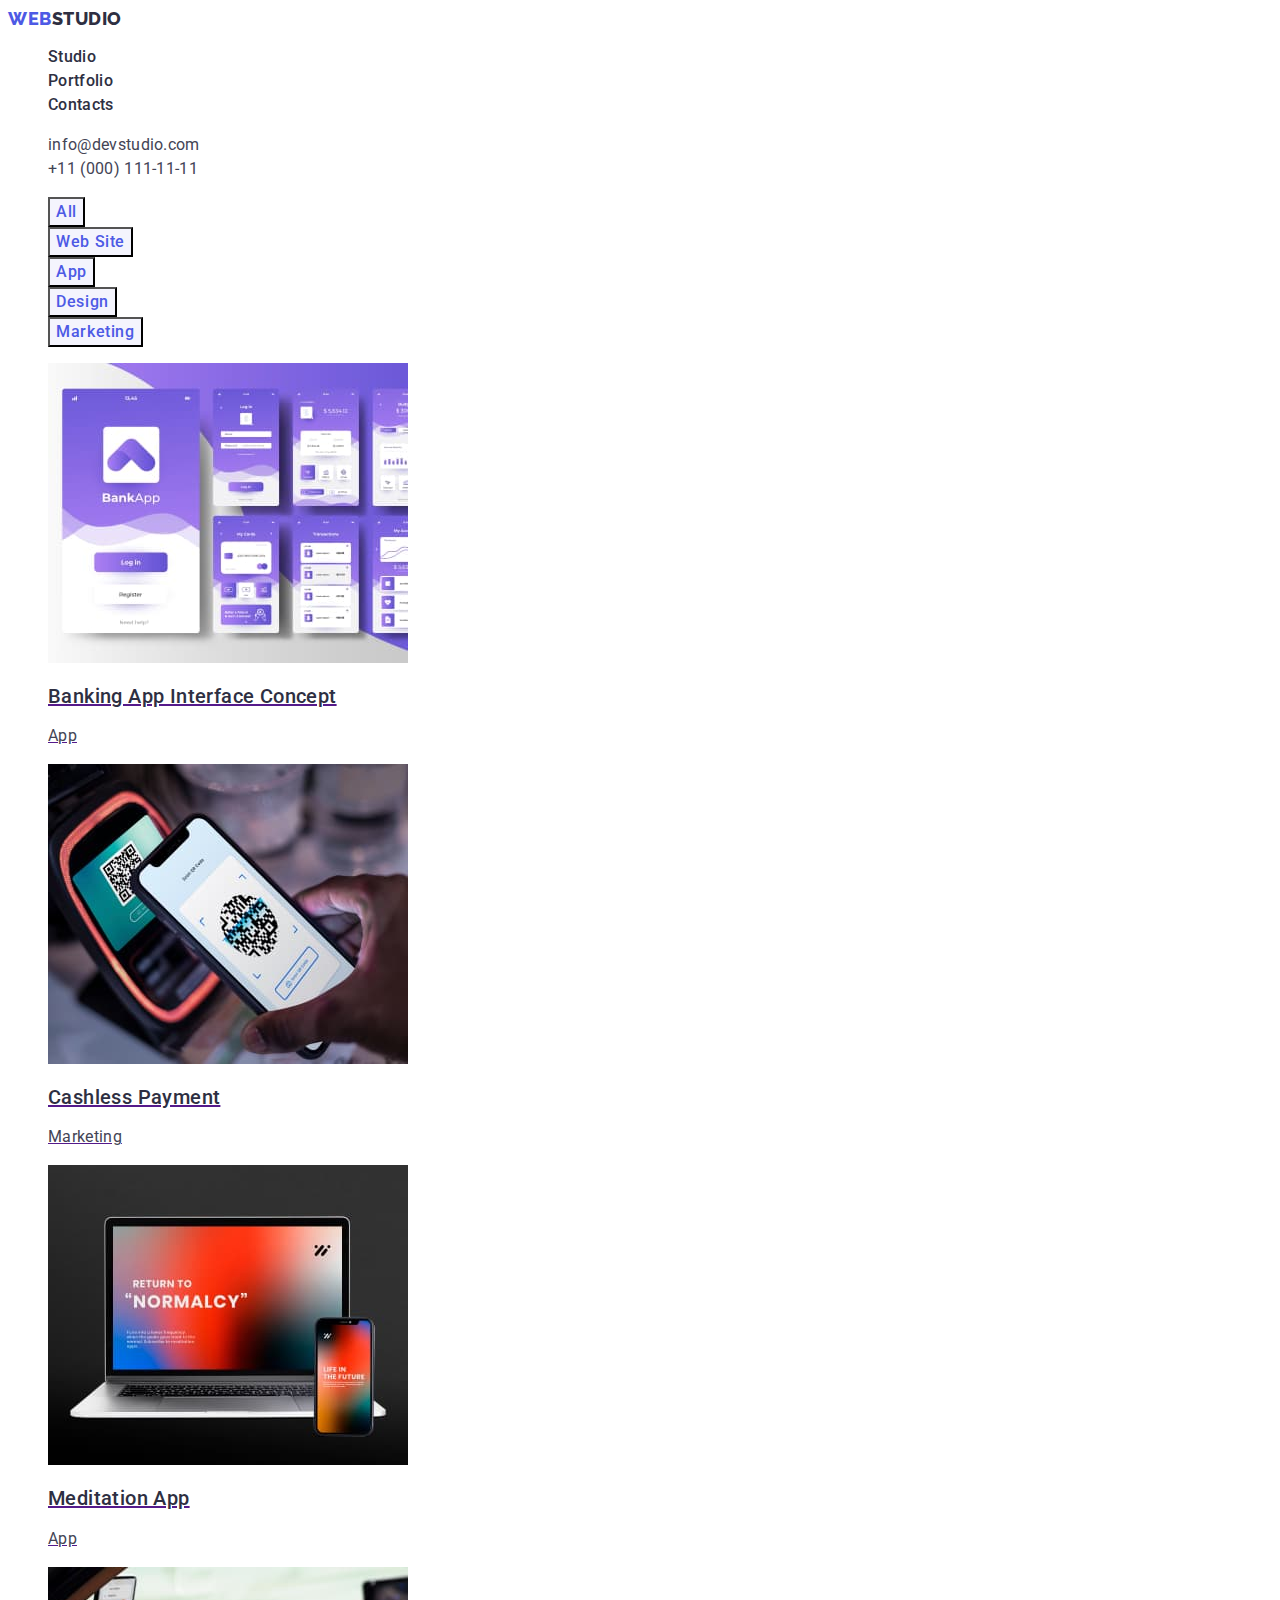
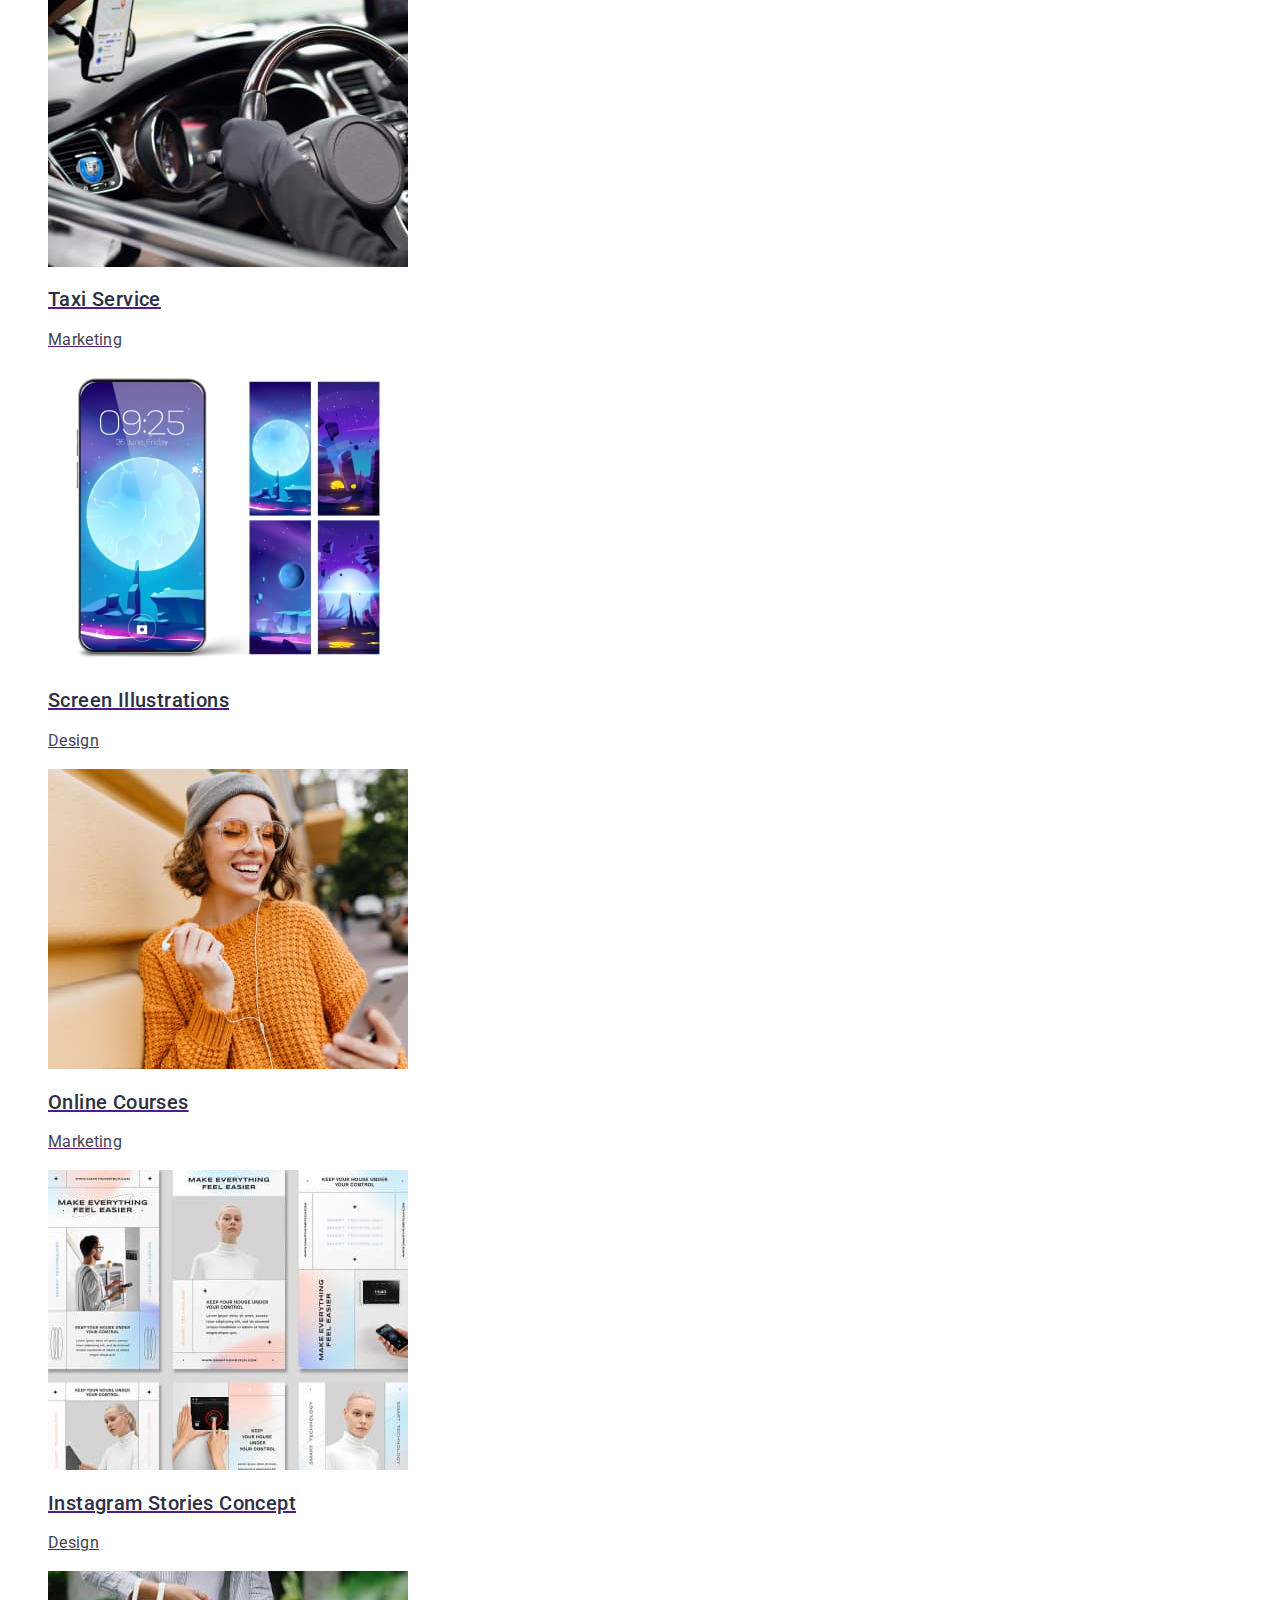
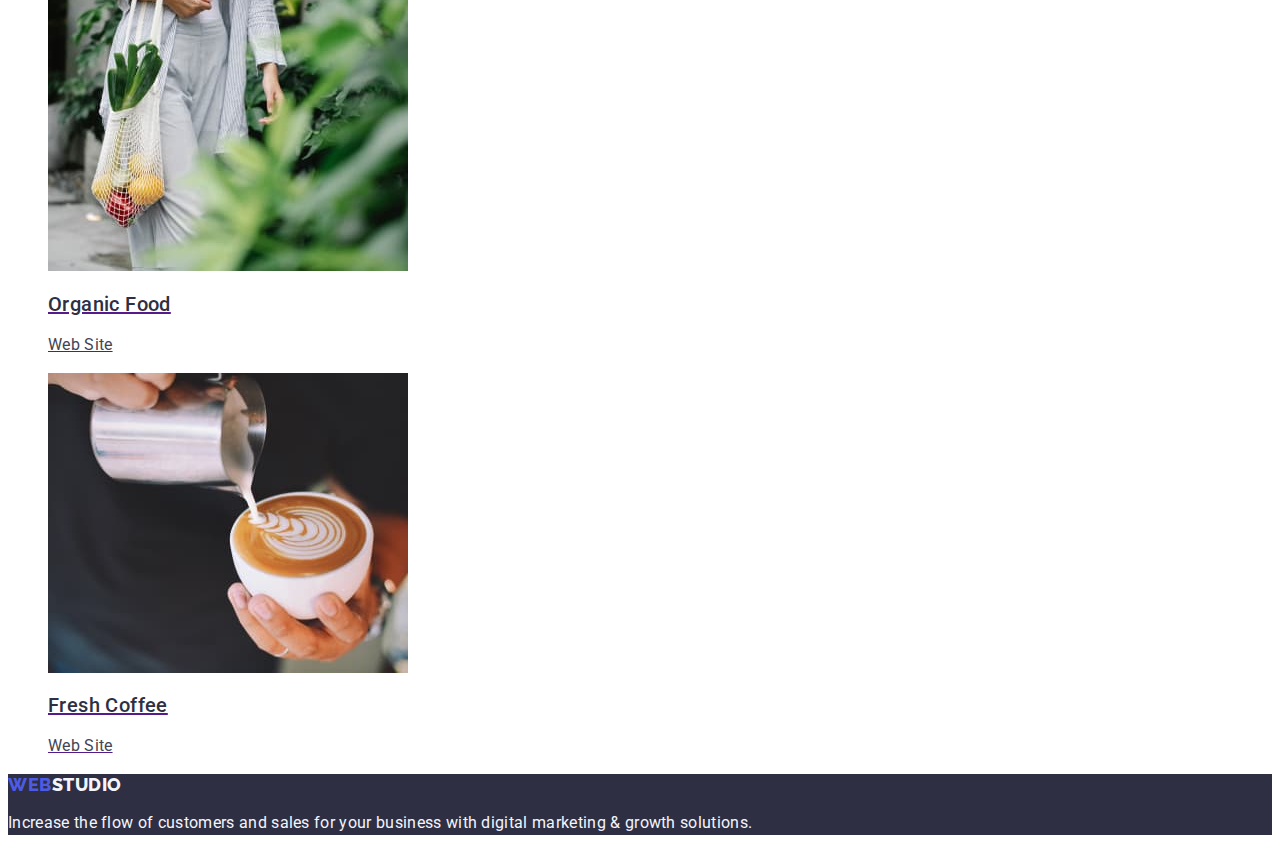
==== commit 0cdb8c3a: "Update portfolio.html" ====
--- a/portfolio.html
+++ b/portfolio.html
@@ -60,105 +60,123 @@
 
         <ul class="list portfolio-list">
           <li class="portfolio-list-item">
-            <img
-              class="portfolio-list-img"
-              src="./images/portfolio/bank-app-screens.jpg"
-              alt="screens of banking app interface"
-              width="360"
-              height="300"
-            />
-            <h2 class="portfolio-list-branch">Banking App Interface Concept</h2>
-            <p class="portfolio-list-activity">App</p>
+            <a href="">
+              <img
+                class="portfolio-list-img"
+                src="./images/portfolio/bank-app-screens.jpg"
+                alt="screens of banking app interface"
+                width="360"
+                height="300"
+              />
+              <h2 class="portfolio-list-branch">Banking App Interface Concept</h2>
+              <p class="portfolio-list-activity">App</p></a
+            >
           </li>
           <li class="portfolio-list-item">
-            <img
-              class="portfolio-list-img"
-              src="./images/portfolio/scanner-on-the-phone.jpg"
-              alt="someone scan the QR code"
-              width="360"
-              height="300"
-            />
-            <h2 class="portfolio-list-branch">Cashless Payment</h2>
-            <p class="portfolio-list-activity">Marketing</p>
+            <a href=""
+              ><img
+                class="portfolio-list-img"
+                src="./images/portfolio/scanner-on-the-phone.jpg"
+                alt="someone scan the QR code"
+                width="360"
+                height="300"
+              />
+              <h2 class="portfolio-list-branch">Cashless Payment</h2>
+              <p class="portfolio-list-activity">Marketing</p></a
+            >
           </li>
           <li class="portfolio-list-item">
-            <img
-              class="portfolio-list-img"
-              src="./images/portfolio/laptop-and-phone.jpg"
-              alt="laptop and phone with a meditation application interface on the screen"
-              width="360"
-              height="300"
-            />
-            <h2 class="portfolio-list-branch">Meditation App</h2>
-            <p class="portfolio-list-activity">App</p>
+            <a href=""
+              ><img
+                class="portfolio-list-img"
+                src="./images/portfolio/laptop-and-phone.jpg"
+                alt="laptop and phone with a meditation application interface on the screen"
+                width="360"
+                height="300"
+              />
+              <h2 class="portfolio-list-branch">Meditation App</h2>
+              <p class="portfolio-list-activity">App</p></a
+            >
           </li>
 
           <li class="portfolio-list-item">
-            <img
-              class="portfolio-list-img"
-              src="./images/portfolio/car-steering-wheel.jpg"
-              alt="someone is driving a car"
-              width="360"
-              height="300"
-            />
-            <h2 class="portfolio-list-branch">Taxi Service</h2>
-            <p class="portfolio-list-activity">Marketing</p>
+            <a href=""
+              ><img
+                class="portfolio-list-img"
+                src="./images/portfolio/car-steering-wheel.jpg"
+                alt="someone is driving a car"
+                width="360"
+                height="300"
+              />
+              <h2 class="portfolio-list-branch">Taxi Service</h2>
+              <p class="portfolio-list-activity">Marketing</p></a
+            >
           </li>
           <li class="portfolio-list-item">
-            <img
-              class="portfolio-list-img"
-              src="./images/portfolio/themes-for-phone.jpg"
-              alt="phone and monthly themes for it"
-              width="360"
-              height="300"
-            />
-            <h2 class="portfolio-list-branch">Screen Illustrations</h2>
-            <p class="portfolio-list-activity">Design</p>
+            <a href=""
+              ><img
+                class="portfolio-list-img"
+                src="./images/portfolio/themes-for-phone.jpg"
+                alt="phone and monthly themes for it"
+                width="360"
+                height="300"
+              />
+              <h2 class="portfolio-list-branch">Screen Illustrations</h2>
+              <p class="portfolio-list-activity">Design</p></a
+            >
           </li>
           <li class="portfolio-list-item">
-            <img
-              class="portfolio-list-img"
-              src="./images/portfolio/girl-in-glasses.jpg"
-              alt="a girl in yellow glasses looks at the phone"
-              width="360"
-              height="300"
-            />
-            <h2 class="portfolio-list-branch">Online Courses</h2>
-            <p class="portfolio-list-activity">Marketing</p>
+            <a href=""
+              ><img
+                class="portfolio-list-img"
+                src="./images/portfolio/girl-in-glasses.jpg"
+                alt="a girl in yellow glasses looks at the phone"
+                width="360"
+                height="300"
+              />
+              <h2 class="portfolio-list-branch">Online Courses</h2>
+              <p class="portfolio-list-activity">Marketing</p></a
+            >
           </li>
 
           <li class="portfolio-list-item">
-            <img
-              class="portfolio-list-img"
-              src="./images/portfolio/slides-with-smart-home-concepts.jpg"
-              alt="slides with smart home concepts"
-              width="360"
-              height="300"
-            />
-            <h2 class="portfolio-list-branch">Instagram Stories Concept</h2>
-            <p class="portfolio-list-activity">Design</p>
+            <a href=""
+              ><img
+                class="portfolio-list-img"
+                src="./images/portfolio/slides-with-smart-home-concepts.jpg"
+                alt="slides with smart home concepts"
+                width="360"
+                height="300"
+              />
+              <h2 class="portfolio-list-branch">Instagram Stories Concept</h2>
+              <p class="portfolio-list-activity">Design</p></a
+            >
           </li>
           <li class="portfolio-list-item">
-            <img
-              class="portfolio-list-img"
-              src="./images/portfolio/woman-with-vegetables.jpg"
-              alt="a woman in white pants walks with vegetables"
-              width="360"
-              height="300"
-            />
-            <h2 class="portfolio-list-branch">Organic Food</h2>
-            <p class="portfolio-list-activity">Web Site</p>
+            <a href=""
+              ><img
+                class="portfolio-list-img"
+                src="./images/portfolio/woman-with-vegetables.jpg"
+                alt="a woman in white pants walks with vegetables"
+                width="360"
+                height="300"
+              />
+              <h2 class="portfolio-list-branch">Organic Food</h2>
+              <p class="portfolio-list-activity">Web Site</p></a
+            >
           </li>
           <li class="portfolio-list-item">
-            <img
-              class="portfolio-list-img"
-              src="./images/portfolio/cup-of-coffy.jpg"
-              alt="the barista makes coffee"
-              width="360"
-              height="300"
-            />
-            <h2 class="portfolio-list-branch">Fresh Coffee</h2>
-            <p class="portfolio-list-activity">Web Site</p>
+            <a href=""
+              ><img
+                class="portfolio-list-img"
+                src="./images/portfolio/cup-of-coffy.jpg"
+                alt="the barista makes coffee"
+                width="360"
+                height="300"
+              />
+              <h2 class="portfolio-list-branch">Fresh Coffee</h2>
+              <p class="portfolio-list-activity">Web Site</p></a
+            >
           </li>
         </ul>
       </section>
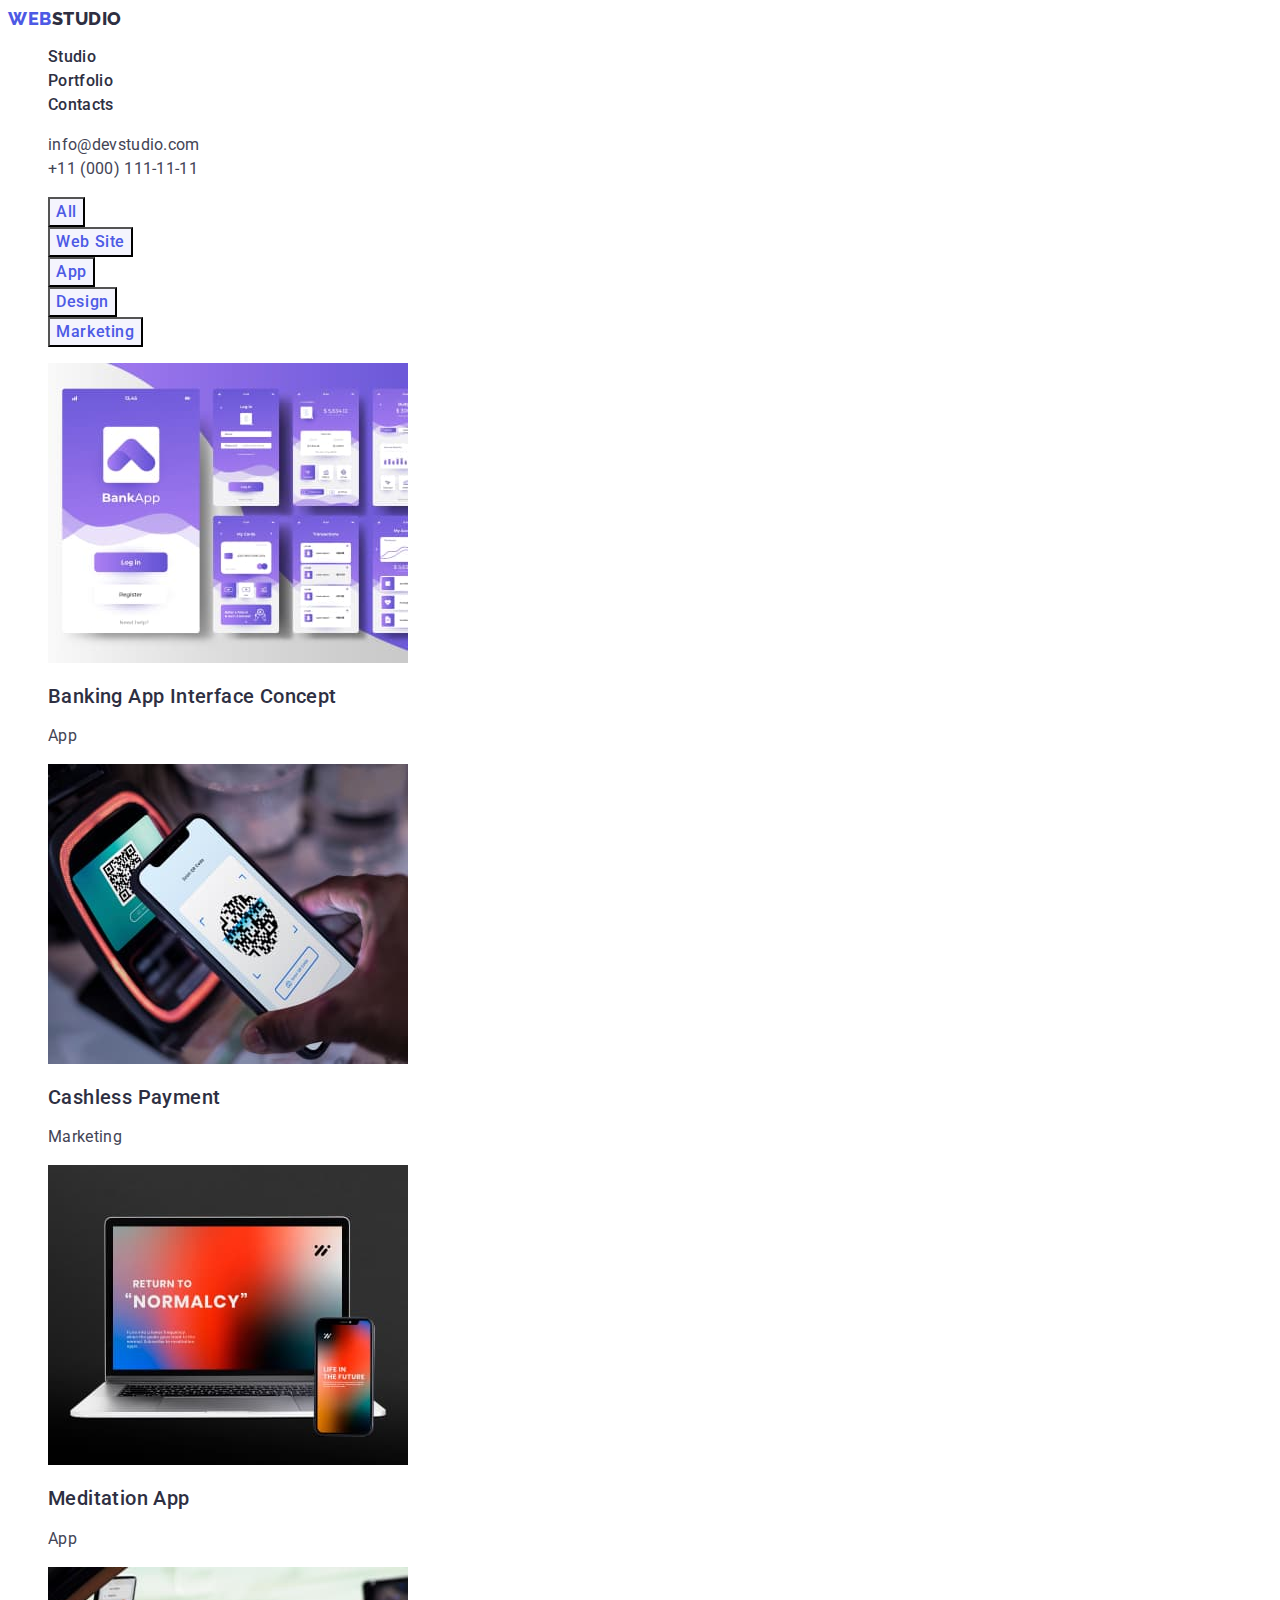
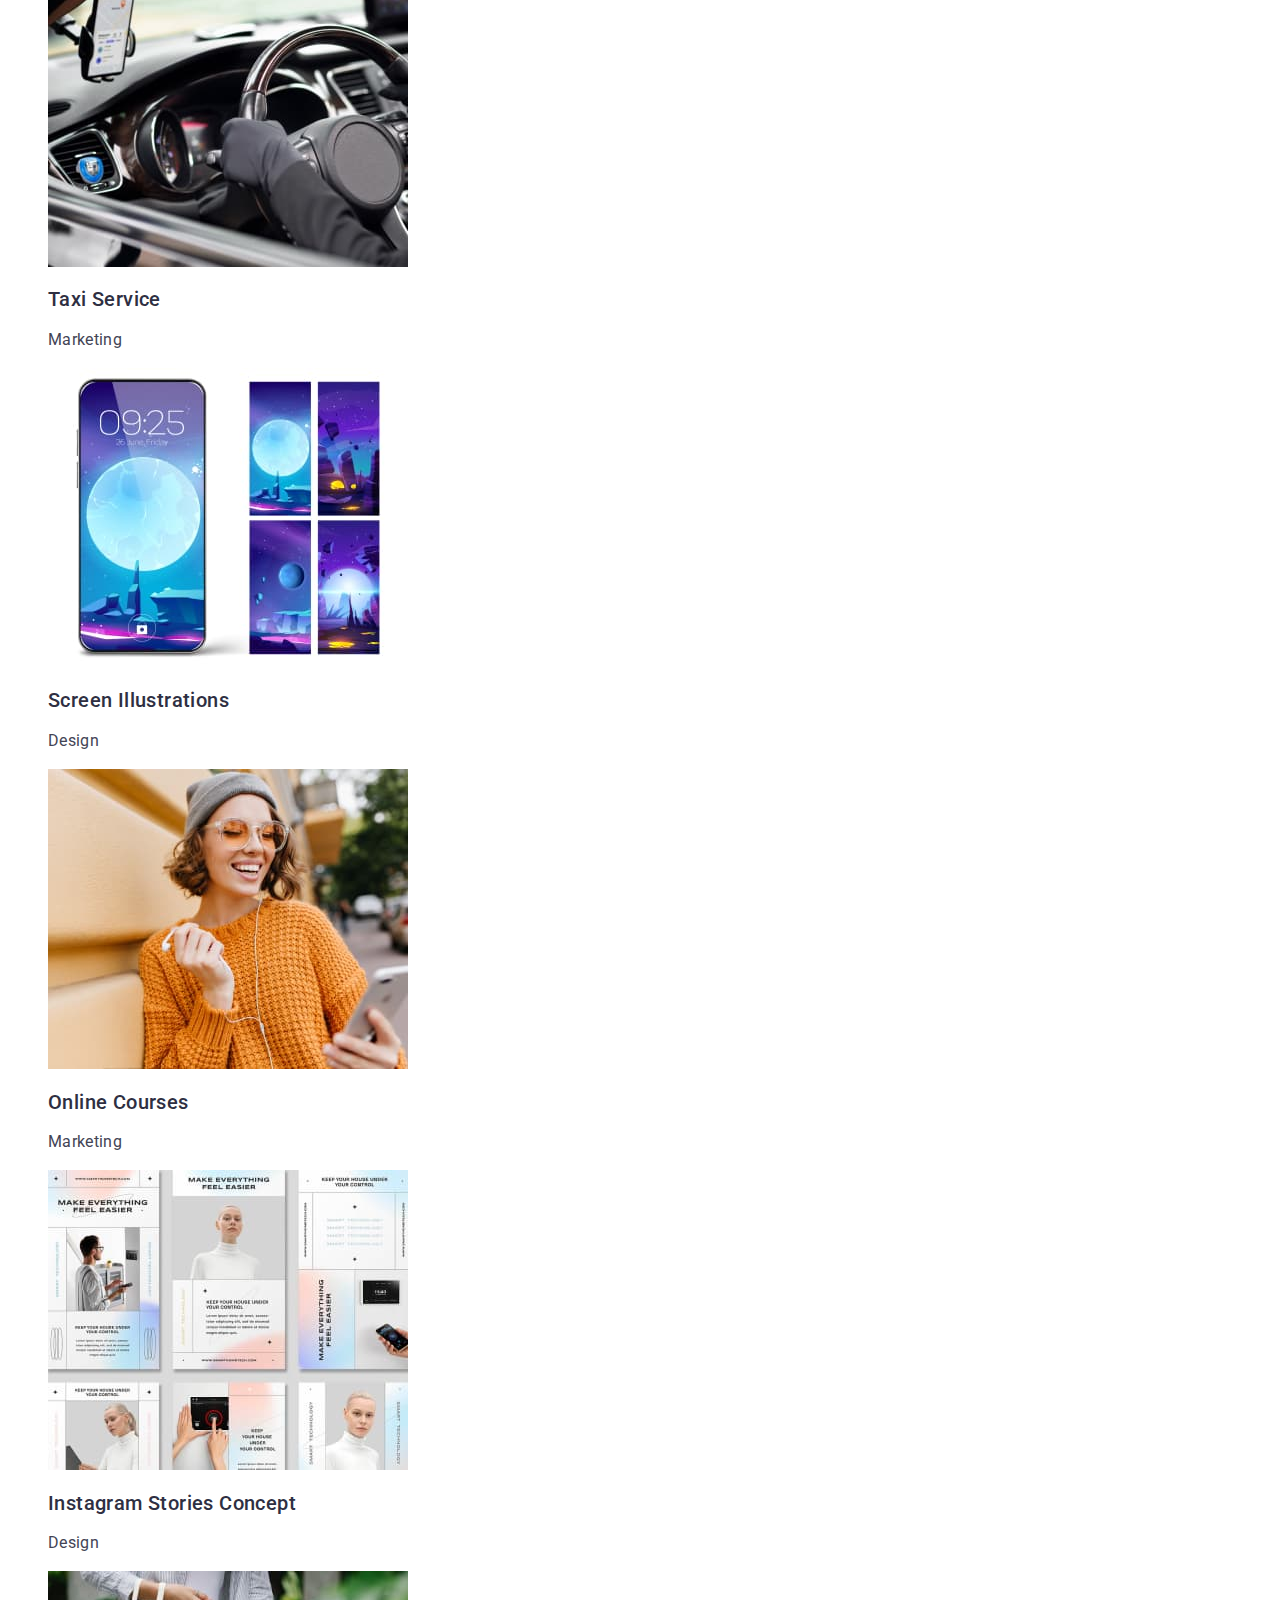
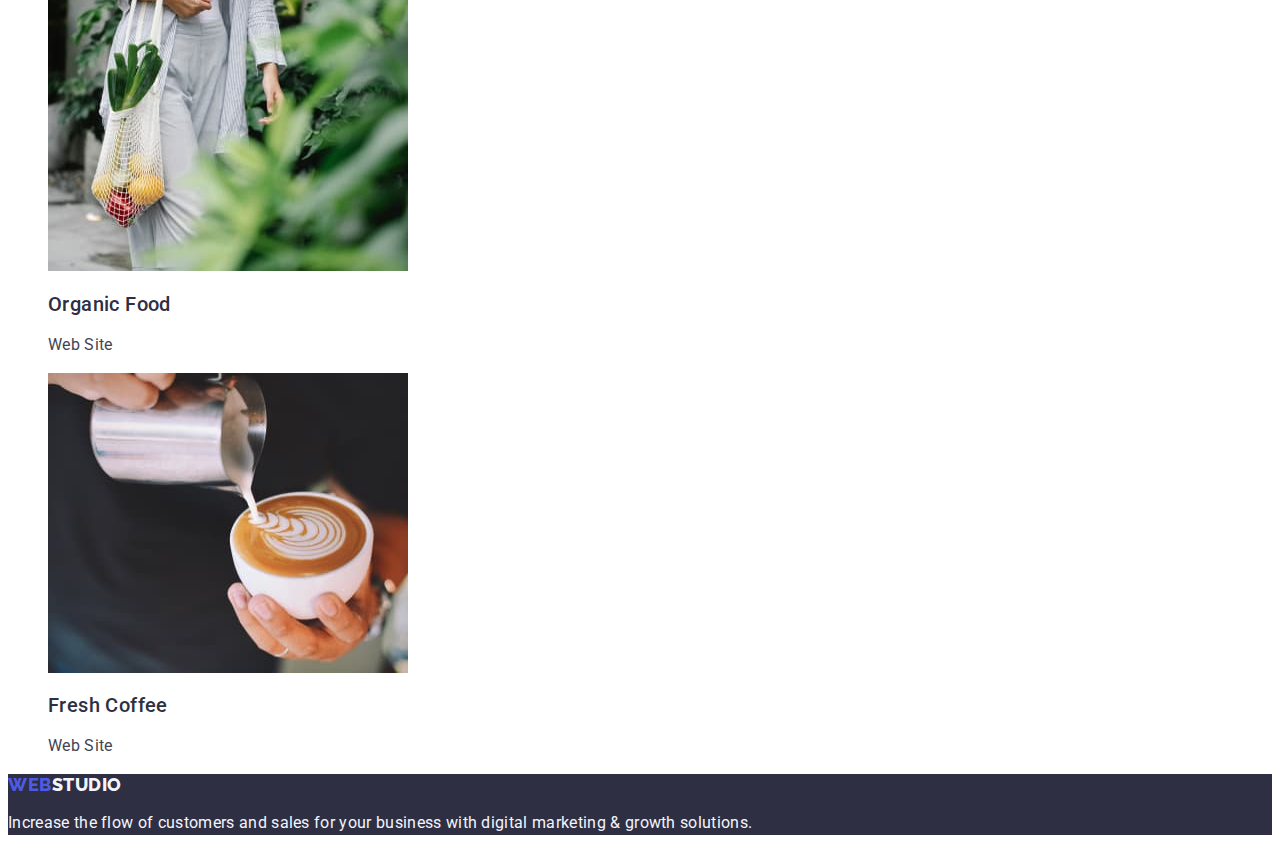
==== commit bc5868e8: "Update portfolio.html" ====
--- a/portfolio.html
+++ b/portfolio.html
@@ -60,7 +60,7 @@
 
         <ul class="list portfolio-list">
           <li class="portfolio-list-item">
-            <a href="">
+            <a class="link" href="">
               <img
                 class="portfolio-list-img"
                 src="./images/portfolio/bank-app-screens.jpg"
@@ -69,12 +69,12 @@
                 height="300"
               />
               <h2 class="portfolio-list-branch">Banking App Interface Concept</h2>
-              <p class="portfolio-list-activity">App</p></a
-            >
+              <p class="portfolio-list-activity">App</p>
+            </a>
           </li>
           <li class="portfolio-list-item">
-            <a href=""
-              ><img
+            <a class="link" href="">
+              <img
                 class="portfolio-list-img"
                 src="./images/portfolio/scanner-on-the-phone.jpg"
                 alt="someone scan the QR code"
@@ -82,12 +82,12 @@
                 height="300"
               />
               <h2 class="portfolio-list-branch">Cashless Payment</h2>
-              <p class="portfolio-list-activity">Marketing</p></a
-            >
+              <p class="portfolio-list-activity">Marketing</p>
+            </a>
           </li>
           <li class="portfolio-list-item">
-            <a href=""
-              ><img
+            <a class="link" href="">
+              <img
                 class="portfolio-list-img"
                 src="./images/portfolio/laptop-and-phone.jpg"
                 alt="laptop and phone with a meditation application interface on the screen"
@@ -95,13 +95,13 @@
                 height="300"
               />
               <h2 class="portfolio-list-branch">Meditation App</h2>
-              <p class="portfolio-list-activity">App</p></a
-            >
+              <p class="portfolio-list-activity">App</p>
+            </a>
           </li>
 
           <li class="portfolio-list-item">
-            <a href=""
-              ><img
+            <a class="link" href="">
+              <img
                 class="portfolio-list-img"
                 src="./images/portfolio/car-steering-wheel.jpg"
                 alt="someone is driving a car"
@@ -109,12 +109,12 @@
                 height="300"
               />
               <h2 class="portfolio-list-branch">Taxi Service</h2>
-              <p class="portfolio-list-activity">Marketing</p></a
-            >
+              <p class="portfolio-list-activity">Marketing</p>
+            </a>
           </li>
           <li class="portfolio-list-item">
-            <a href=""
-              ><img
+            <a class="link" href="">
+              <img
                 class="portfolio-list-img"
                 src="./images/portfolio/themes-for-phone.jpg"
                 alt="phone and monthly themes for it"
@@ -122,12 +122,12 @@
                 height="300"
               />
               <h2 class="portfolio-list-branch">Screen Illustrations</h2>
-              <p class="portfolio-list-activity">Design</p></a
-            >
+              <p class="portfolio-list-activity">Design</p>
+            </a>
           </li>
           <li class="portfolio-list-item">
-            <a href=""
-              ><img
+            <a class="link" href="">
+              <img
                 class="portfolio-list-img"
                 src="./images/portfolio/girl-in-glasses.jpg"
                 alt="a girl in yellow glasses looks at the phone"
@@ -135,13 +135,13 @@
                 height="300"
               />
               <h2 class="portfolio-list-branch">Online Courses</h2>
-              <p class="portfolio-list-activity">Marketing</p></a
-            >
+              <p class="portfolio-list-activity">Marketing</p>
+            </a>
           </li>
 
           <li class="portfolio-list-item">
-            <a href=""
-              ><img
+            <a class="link" href="">
+              <img
                 class="portfolio-list-img"
                 src="./images/portfolio/slides-with-smart-home-concepts.jpg"
                 alt="slides with smart home concepts"
@@ -149,12 +149,12 @@
                 height="300"
               />
               <h2 class="portfolio-list-branch">Instagram Stories Concept</h2>
-              <p class="portfolio-list-activity">Design</p></a
-            >
+              <p class="portfolio-list-activity">Design</p>
+            </a>
           </li>
           <li class="portfolio-list-item">
-            <a href=""
-              ><img
+            <a class="link" href="">
+              <img
                 class="portfolio-list-img"
                 src="./images/portfolio/woman-with-vegetables.jpg"
                 alt="a woman in white pants walks with vegetables"
@@ -162,12 +162,12 @@
                 height="300"
               />
               <h2 class="portfolio-list-branch">Organic Food</h2>
-              <p class="portfolio-list-activity">Web Site</p></a
-            >
+              <p class="portfolio-list-activity">Web Site</p>
+            </a>
           </li>
           <li class="portfolio-list-item">
-            <a href=""
-              ><img
+            <a class="link" href="">
+              <img
                 class="portfolio-list-img"
                 src="./images/portfolio/cup-of-coffy.jpg"
                 alt="the barista makes coffee"
@@ -175,8 +175,8 @@
                 height="300"
               />
               <h2 class="portfolio-list-branch">Fresh Coffee</h2>
-              <p class="portfolio-list-activity">Web Site</p></a
-            >
+              <p class="portfolio-list-activity">Web Site</p>
+            </a>
           </li>
         </ul>
       </section>
